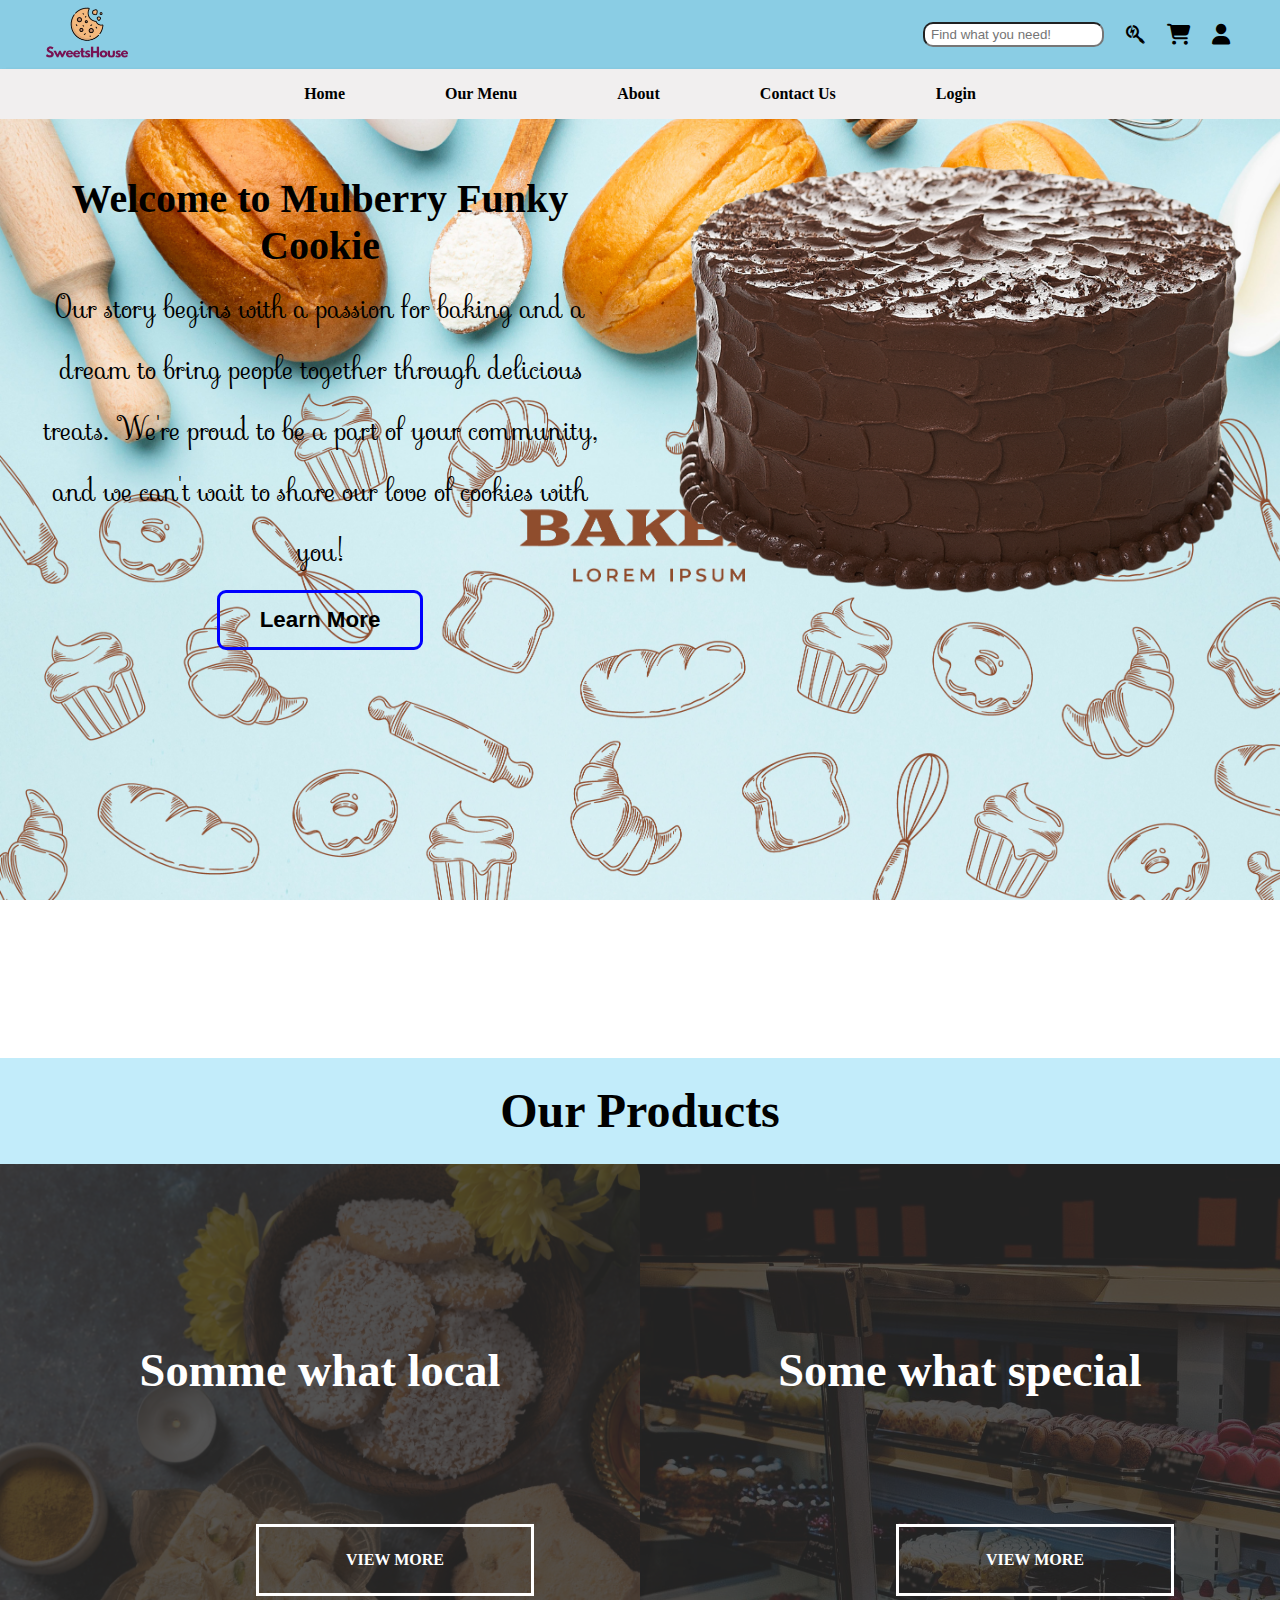
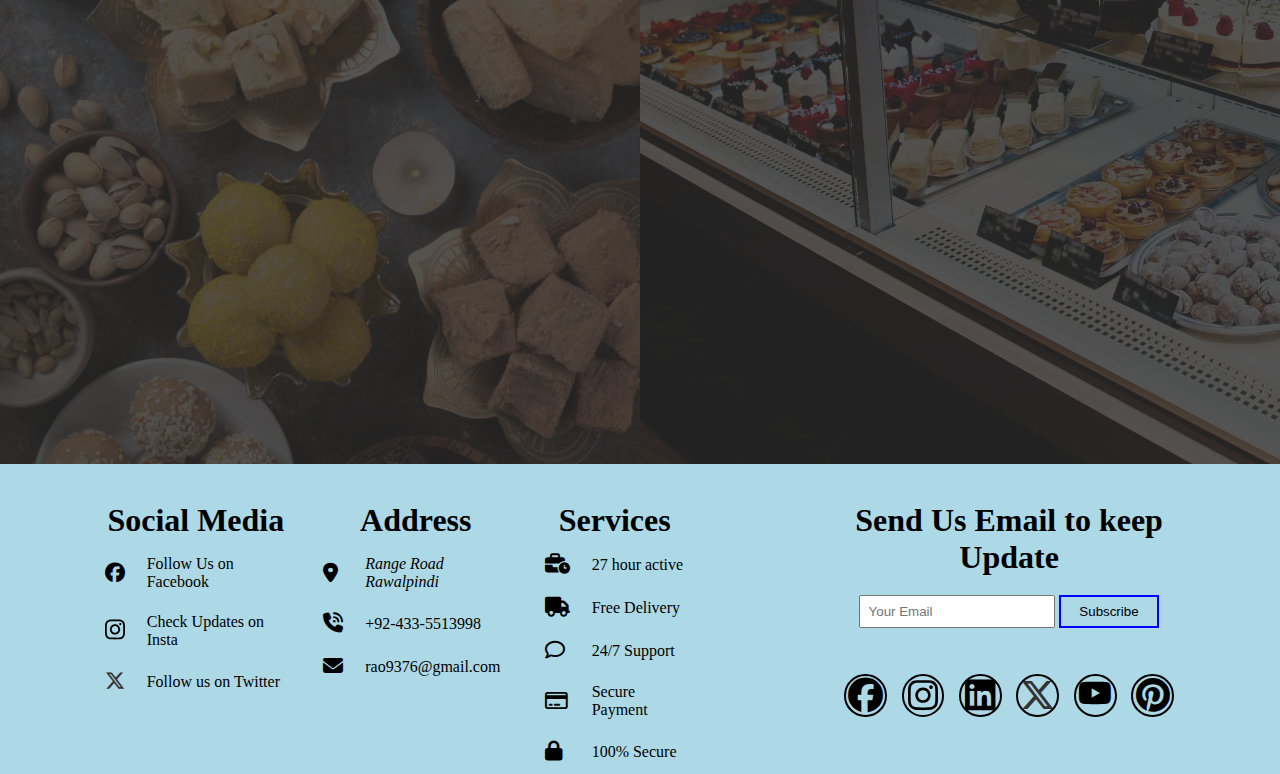
==== index.html @ 424b9d92 "Initial commit" ====
<!DOCTYPE html>
<html lang="en">
  <head>
    <meta charset="UTF-8" />
    <meta name="viewport" content="width=device-width, initial-scale=1.0" />
    <title>Document</title>
    <link
      rel="stylesheet"
      href="https://cdnjs.cloudflare.com/ajax/libs/font-awesome/6.6.0/css/all.min.css"
    />
    <link rel="stylesheet" href="CSS\style.css" />
  </head>
  <body>
    <header>
      <div class="subNav">
        <a href=""
          ><img
            style="margin: 4% 0% 0% 6%"
            src="images/Home/Mulberry_Funky_Cookie_Logo__1_-removebg-preview.png"
            width="85px"
            height="auto"
            alt="Logo"
        /></a>
        <div>
          <table>
            <tr>
              <td>
                <input type="search" placeholder=" Find what you need!" />
              </td>
              <td>
                <a href=""><i class="fa-brands fa-searchengin"></i></a>
              </td>
              <td>
                <a href=""><i class="fa-solid fa-cart-shopping"></i></a>
              </td>
              <td>
                <a href=""><i class="fa-solid fa-user"></i></a>
              </td>
            </tr>
          </table>
        </div>
      </div>
      <nav>
        <nav>
          <ul class="sidebar">
            <li onclick="hideSidebar()">
              <a href="#"
                ><svg
                  xmlns="http://www.w3.org/2000/svg"
                  height="26"
                  viewBox="0 96 960 960"
                  width="26"
                >
                  <path
                    d="m249 849-42-42 231-231-231-231 42-42 231 231 231-231 42 42-231 231 231 231-42 42-231-231-231 231Z"
                  /></svg
              ></a>
            </li>
            <li><a href="#">Home</a></li>
            <li><a href="#">Our Menu</a></li>
            <li><a href="#">About </a></li>
            <li><a href="#">Contact Us</a></li>
            <li><a href="#">Login</a></li>
          </ul>
          <ul>
            <li class="hideOnMobile"><a href="#">Home</a></li>
            <li class="hideOnMobile"><a href="#">Our Menu</a></li>
            <li class="hideOnMobile"><a href="#">About</a></li>
            <li class="hideOnMobile"><a href="#">Contact Us</a></li>
            <li class="hideOnMobile"><a href="#">Login</a></li>
            <li class="menu-button" onclick="showSidebar()">
              <a href="#"
                ><svg
                  xmlns="http://www.w3.org/2000/svg"
                  height="26"
                  viewBox="0 96 960 960"
                  width="26"
                >
                  <path
                    d="M120 816v-60h720v60H120Zm0-210v-60h720v60H120Zm0-210v-60h720v60H120Z"
                  /></svg
              ></a>
            </li>
          </ul>
        </nav>
      </nav>
    </header>

    <section class="main">
      <div class="main-text">
        <h1>Welcome to Mulberry Funky Cookie</h1>
        <p>
          Our story begins with a passion for baking and a dream to bring people
          together through delicious treats. We're proud to be a part of your
          community, and we can't wait to share our love of cookies with you!
        </p>
        <button class="btn1">Learn More</button>
      </div>
      <div class="main-image">
        <img
          src="images/Home/home-img.png"
          alt="Cookies"
          width="100%"
          height="auto"
        />
      </div>
    </section>

    <div class="hea">
      <h1>Our Products</h1>
    </div>

    <!-- sction 2 split page -->

    <section class="split1">
      <div class="container">
        <div class="split left">
          <h1>Somme what local</h1>

          <a href="#" class="btn">View More</a>
        </div>
        <div class="split right">
          <h1>Some what special</h1>
          <a href="#" class="btn">View More</a>
        </div>
      </div>
    </section>

    <footer>
      <div class="main-footer">
        <div class="footer-text">
          <div>
            <h1>Social Media</h1>
            <table>
              <tr>
                <td>
                  <a href="#" target="_blank"
                    ><i
                      style="font-size: 20px"
                      class="fa-brands fa-facebook"
                    ></i
                  ></a>
                </td>
                <td>Follow Us on Facebook</td>
              </tr>
              <tr>
                <td>
                  <a href="#" target="_blank"
                    ><svg
                      class="instagram"
                      xmlns="http://www.w3.org/2000/svg"
                      width="20px"
                      viewBox="0 0 448 512"
                    >
                      <defs>
                        <linearGradient
                          id="instagram-gradient"
                          gradientTransform="rotate(45)"
                        >
                          <stop offset="0%" stop-color="#405de6" />
                          <stop offset="20%" stop-color="#5851db" />
                          <stop offset="40%" stop-color="#833ab4" />
                          <stop offset="60%" stop-color="#c13584" />
                          <stop offset="80%" stop-color="#e1306c" />
                          <stop offset="100%" stop-color="#fd1d1d" />
                        </linearGradient>
                      </defs>

                      <path
                        d="M224.1 141c-63.6 0-114.9 51.3-114.9 114.9s51.3 114.9 114.9 114.9S339 319.5 339 255.9 287.7 141 224.1 141zm0 189.6c-41.1 0-74.7-33.5-74.7-74.7s33.5-74.7 74.7-74.7 74.7 33.5 74.7 74.7-33.6 74.7-74.7 74.7zm146.4-194.3c0 14.9-12 26.8-26.8 26.8-14.9 0-26.8-12-26.8-26.8s12-26.8 26.8-26.8 26.8 12 26.8 26.8zm76.1 27.2c-1.7-35.9-9.9-67.7-36.2-93.9-26.2-26.2-58-34.4-93.9-36.2-37-2.1-147.9-2.1-184.9 0-35.8 1.7-67.6 9.9-93.9 36.1s-34.4 58-36.2 93.9c-2.1 37-2.1 147.9 0 184.9 1.7 35.9 9.9 67.7 36.2 93.9s58 34.4 93.9 36.2c37 2.1 147.9 2.1 184.9 0 35.9-1.7 67.7-9.9 93.9-36.2 26.2-26.2 34.4-58 36.2-93.9 2.1-37 2.1-147.8 0-184.8zM398.8 388c-7.8 19.6-22.9 34.7-42.6 42.6-29.5 11.7-99.5 9-132.1 9s-102.7 2.6-132.1-9c-19.6-7.8-34.7-22.9-42.6-42.6-11.7-29.5-9-99.5-9-132.1s-2.6-102.7 9-132.1c7.8-19.6 22.9-34.7 42.6-42.6 29.5-11.7 99.5-9 132.1-9s102.7-2.6 132.1 9c19.6 7.8 34.7 22.9 42.6 42.6 11.7 29.5 9 99.5 9 132.1s2.7 102.7-9 132.1z"
                      /></svg
                  ></a>
                </td>
                <td>Check Updates on Insta</td>
              </tr>
              <tr>
                <td>
                  <a href="" target="_blank"
                    ><i
                      style="font-size: 20px"
                      class="fa-brands fa-x-twitter"
                    ></i>
                  </a>
                </td>
                <td>Follow us on Twitter</td>
              </tr>
            </table>
          </div>
          <div>
            <h1>Address</h1>
            <table>
              <tr>
                <td>
                  <i
                    style="font-size: 20px"
                    class="fa-solid fa-location-dot"
                  ></i>
                </td>
                <td><address>Range Road Rawalpindi</address></td>
              </tr>
              <tr>
                <td>
                  <i
                    style="font-size: 20px"
                    class="fa-solid fa-phone-volume"
                  ></i>
                </td>
                <td>+92-433-5513998</td>
              </tr>
              <tr>
                <td>
                  <i style="font-size: 20px" class="fa-solid fa-envelope"></i>
                </td>
                <td>rao9376@gmail.com</td>
              </tr>
            </table>
          </div>
          <div>
            <h1>Services</h1>
            <table>
              <tr>
                <td>
                  <i
                    style="font-size: 20px"
                    class="fa-solid fa-business-time"
                  ></i>
                </td>
                <td>27 hour active</td>
              </tr>
              <tr>
                <td>
                  <i style="font-size: 20px" class="fa-solid fa-truck"></i>
                </td>
                <td>Free Delivery</td>
              </tr>
              <tr>
                <td>
                  <i style="font-size: 20px" class="fa-regular fa-comment"></i>
                </td>
                <td>24/7 Support</td>
              </tr>
              <tr>
                <td>
                  <i
                    style="font-size: 20px"
                    class="fa-regular fa-credit-card"
                  ></i>
                </td>
                <td>Secure Payment</td>
              </tr>
              <tr>
                <td>
                  <i style="font-size: 20px" class="fa-solid fa-lock"></i>
                </td>
                <td>100% Secure</td>
              </tr>
            </table>
          </div>
        </div>
        <div class="mail">
          <h1 class="heading-1">Send Us Email to keep Update</h1>
          <form action="">
            <input type="email" name="email" placeholder="Your Email" />
            <button type="submit">Subscribe</button>

            <div class="social">
              <div class="s11">
                <a href="#" target="_blank"
                  ><i style="font-size: 35px" class="fa-brands fa-facebook"></i
                ></a>
              </div>
              <div class="s21">
                <a href="#" target="_blank"
                  ><svg
                    class="instagram"
                    xmlns="http://www.w3.org/2000/svg"
                    width="30px"
                    viewBox="0 0 448 512"
                  >
                    <defs>
                      <linearGradient
                        id="instagram-gradient"
                        gradientTransform="rotate(45)"
                      >
                        <stop offset="0%" stop-color="#405de6" />
                        <stop offset="20%" stop-color="#5851db" />
                        <stop offset="40%" stop-color="#833ab4" />
                        <stop offset="60%" stop-color="#c13584" />
                        <stop offset="80%" stop-color="#e1306c" />
                        <stop offset="100%" stop-color="#fd1d1d" />
                      </linearGradient>
                    </defs>

                    <path
                      d="M224.1 141c-63.6 0-114.9 51.3-114.9 114.9s51.3 114.9 114.9 114.9S339 319.5 339 255.9 287.7 141 224.1 141zm0 189.6c-41.1 0-74.7-33.5-74.7-74.7s33.5-74.7 74.7-74.7 74.7 33.5 74.7 74.7-33.6 74.7-74.7 74.7zm146.4-194.3c0 14.9-12 26.8-26.8 26.8-14.9 0-26.8-12-26.8-26.8s12-26.8 26.8-26.8 26.8 12 26.8 26.8zm76.1 27.2c-1.7-35.9-9.9-67.7-36.2-93.9-26.2-26.2-58-34.4-93.9-36.2-37-2.1-147.9-2.1-184.9 0-35.8 1.7-67.6 9.9-93.9 36.1s-34.4 58-36.2 93.9c-2.1 37-2.1 147.9 0 184.9 1.7 35.9 9.9 67.7 36.2 93.9s58 34.4 93.9 36.2c37 2.1 147.9 2.1 184.9 0 35.9-1.7 67.7-9.9 93.9-36.2 26.2-26.2 34.4-58 36.2-93.9 2.1-37 2.1-147.8 0-184.8zM398.8 388c-7.8 19.6-22.9 34.7-42.6 42.6-29.5 11.7-99.5 9-132.1 9s-102.7 2.6-132.1-9c-19.6-7.8-34.7-22.9-42.6-42.6-11.7-29.5-9-99.5-9-132.1s-2.6-102.7 9-132.1c7.8-19.6 22.9-34.7 42.6-42.6 29.5-11.7 99.5-9 132.1-9s102.7-2.6 132.1 9c19.6 7.8 34.7 22.9 42.6 42.6 11.7 29.5 9 99.5 9 132.1s2.7 102.7-9 132.1z"
                    /></svg
                ></a>
              </div>
              <div class="s31">
                <a href="" target="_blank"
                  ><i style="font-size: 35px" class="fa-brands fa-linkedin"></i>
                </a>
              </div>
              <div class="s41">
                <a href="" target="_blank"
                  ><i
                    style="font-size: 35px"
                    class="fa-brands fa-x-twitter"
                  ></i>
                </a>
              </div>
              <div class="s51">
                <a href="" target="_blank"
                  ><i style="font-size: 30px" class="fa-brands fa-youtube"></i
                ></a>
              </div>
              <div class="s61">
                <a href="" target="_blank"
                  ><i style="font-size: 35px" class="fa-brands fa-pinterest"></i
                ></a>
              </div>
            </div>
          </form>
        </div>
      </div>
    </footer>

    <script src="JS/script.js"></script>
  </body>
</html>
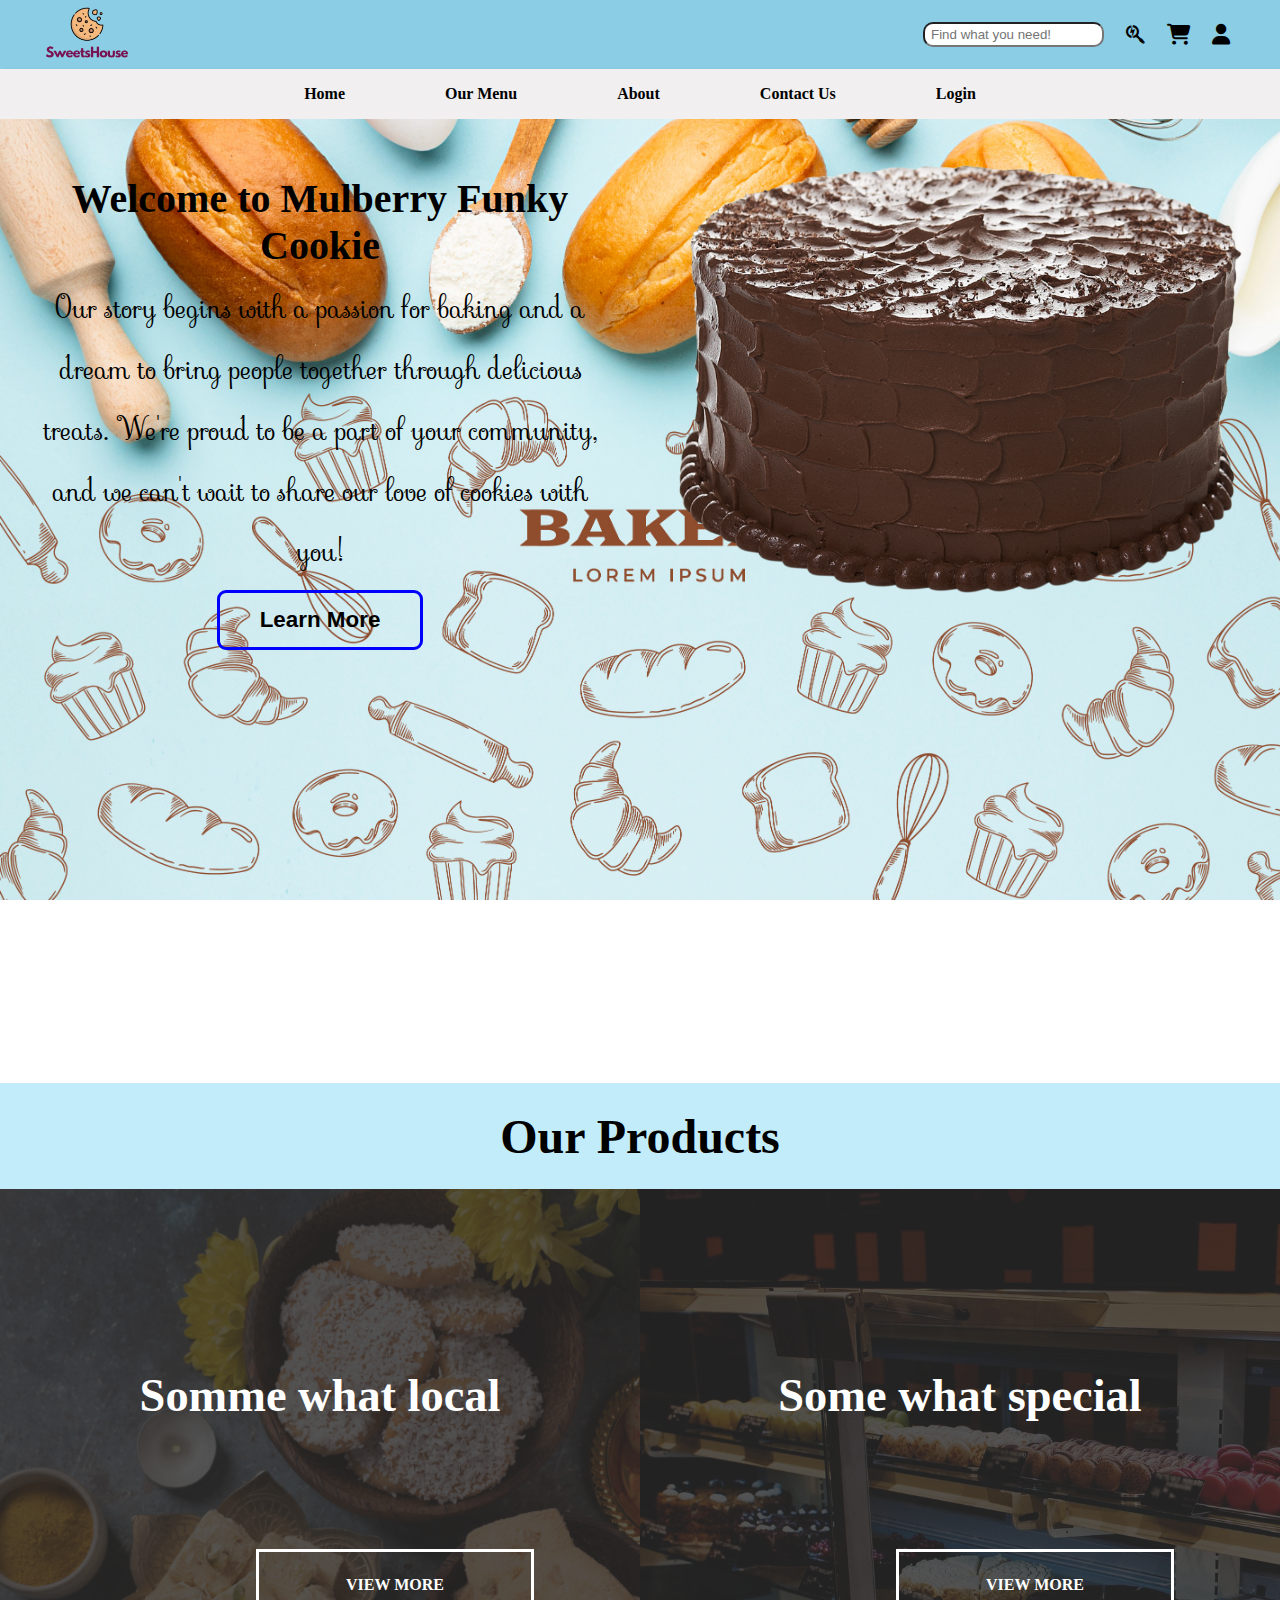
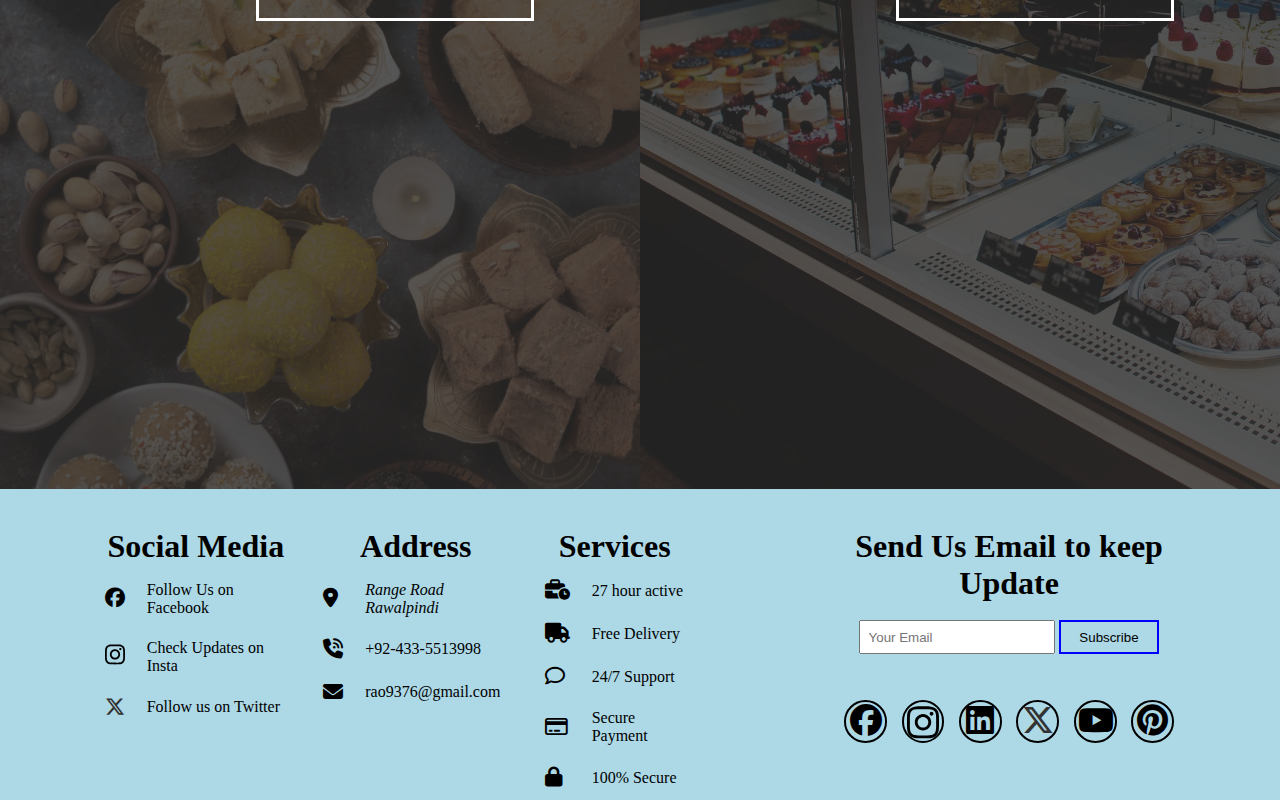
==== commit 3602fa85: "chang1" ====
--- a/index.html
+++ b/index.html
@@ -266,7 +266,7 @@
             <div class="social">
               <div class="s11">
                 <a href="#" target="_blank"
-                  ><i style="font-size: 35px" class="fa-brands fa-facebook"></i
+                  ><i style="font-size: 2rem" class="fa-brands fa-facebook"></i
                 ></a>
               </div>
               <div class="s21">
@@ -274,7 +274,7 @@
                   ><svg
                     class="instagram"
                     xmlns="http://www.w3.org/2000/svg"
-                    width="30px"
+                    width="2rem"
                     viewBox="0 0 448 512"
                   >
                     <defs>
@@ -298,25 +298,25 @@
               </div>
               <div class="s31">
                 <a href="" target="_blank"
-                  ><i style="font-size: 35px" class="fa-brands fa-linkedin"></i>
+                  ><i style="font-size: 2rem" class="fa-brands fa-linkedin"></i>
                 </a>
               </div>
               <div class="s41">
                 <a href="" target="_blank"
                   ><i
-                    style="font-size: 35px"
+                    style="font-size: 2rem;"
                     class="fa-brands fa-x-twitter"
                   ></i>
                 </a>
               </div>
               <div class="s51">
                 <a href="" target="_blank"
-                  ><i style="font-size: 30px" class="fa-brands fa-youtube"></i
+                  ><i style="font-size: 2rem" class="fa-brands fa-youtube"></i
                 ></a>
               </div>
               <div class="s61">
                 <a href="" target="_blank"
-                  ><i style="font-size: 35px" class="fa-brands fa-pinterest"></i
+                  ><i style="font-size: 2rem" class="fa-brands fa-pinterest"></i
                 ></a>
               </div>
             </div>
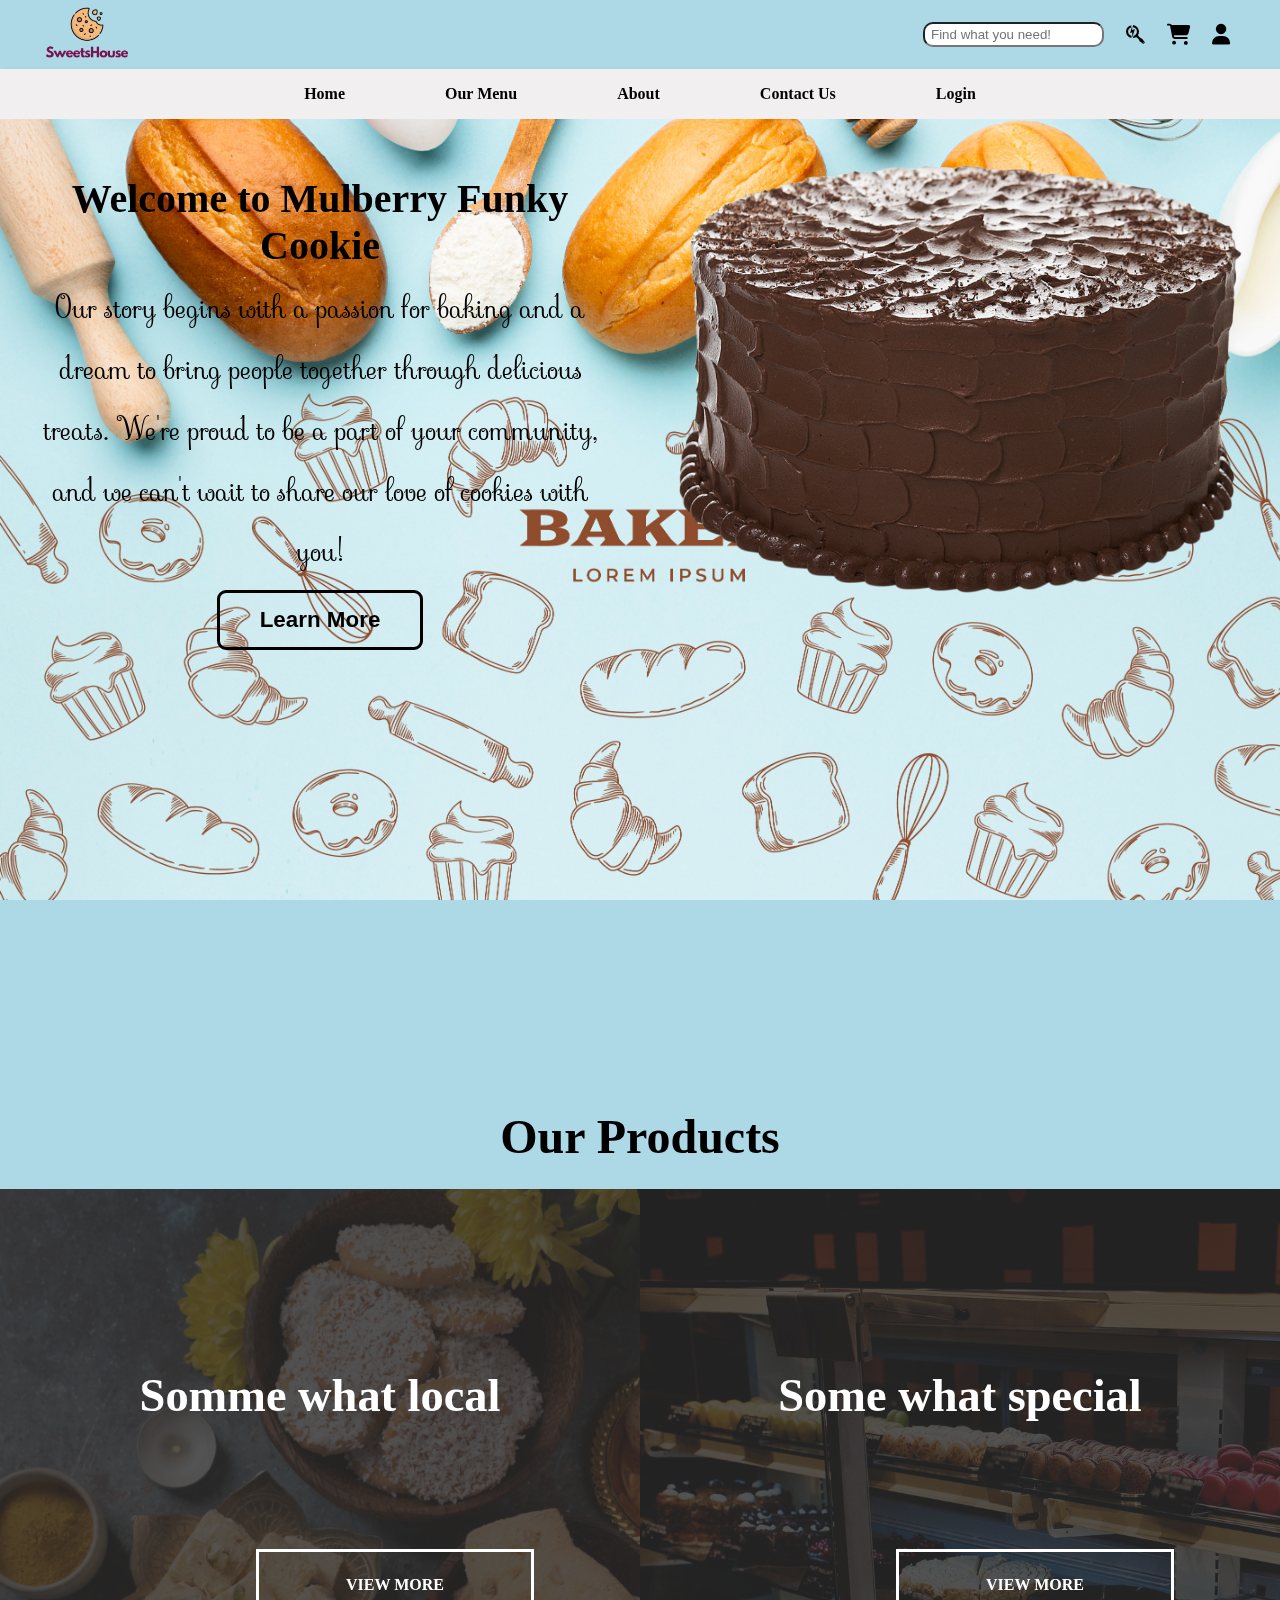
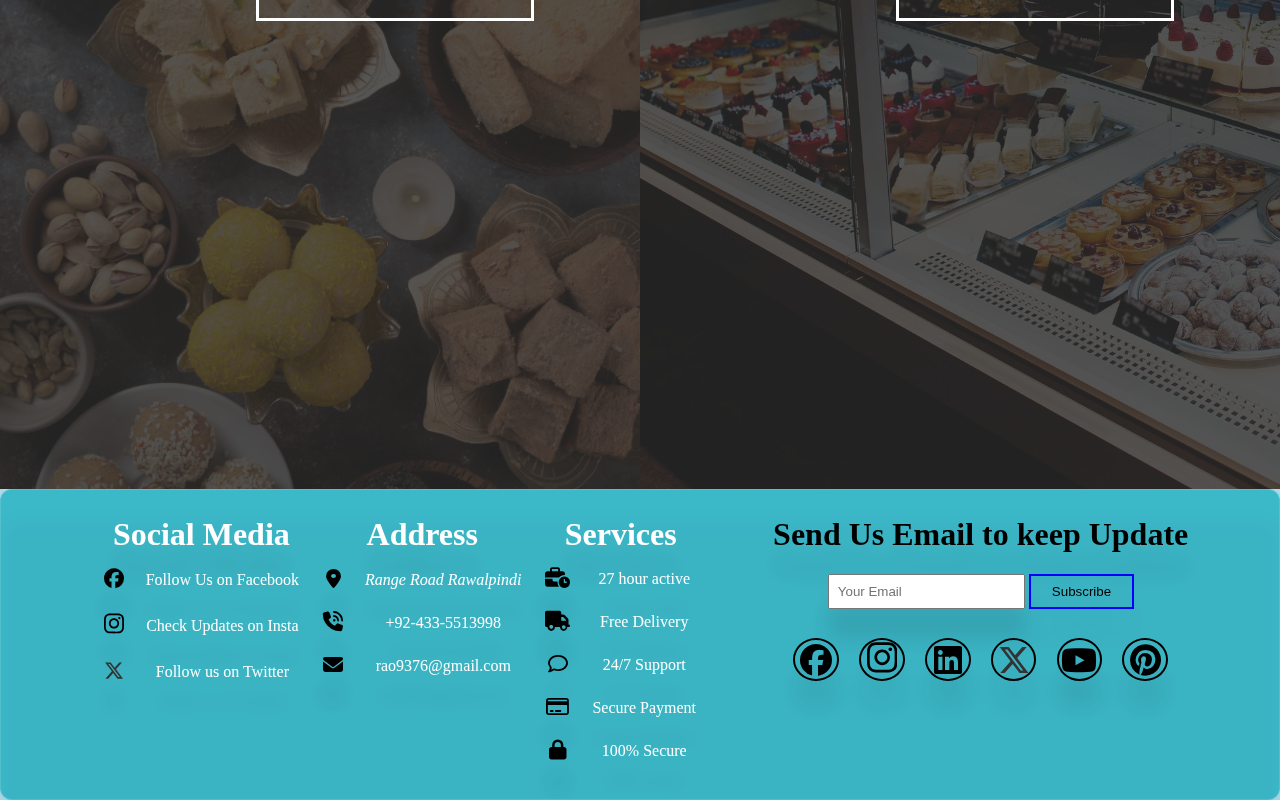
==== commit 7ebd2689: "new" ====
--- a/index.html
+++ b/index.html
@@ -3,17 +3,18 @@
   <head>
     <meta charset="UTF-8" />
     <meta name="viewport" content="width=device-width, initial-scale=1.0" />
-    <title>Document</title>
+    <title>Sweet Home bakers</title>
     <link
       rel="stylesheet"
       href="https://cdnjs.cloudflare.com/ajax/libs/font-awesome/6.6.0/css/all.min.css"
     />
     <link rel="stylesheet" href="CSS\style.css" />
+    <link rel="stylesheet" href="CSS/Nav.css">
   </head>
   <body>
     <header>
       <div class="subNav">
-        <a href=""
+        <a href="local.html"
           ><img
             style="margin: 4% 0% 0% 6%"
             src="images/Home/Mulberry_Funky_Cookie_Logo__1_-removebg-preview.png"
@@ -31,7 +32,7 @@
                 <a href=""><i class="fa-brands fa-searchengin"></i></a>
               </td>
               <td>
-                <a href=""><i class="fa-solid fa-cart-shopping"></i></a>
+                <a href="cart.html"><i class="fa-solid fa-cart-shopping"></i></a>
               </td>
               <td>
                 <a href=""><i class="fa-solid fa-user"></i></a>
@@ -56,18 +57,18 @@
                   /></svg
               ></a>
             </li>
-            <li><a href="#">Home</a></li>
-            <li><a href="#">Our Menu</a></li>
-            <li><a href="#">About </a></li>
+            <li><a href="local.html">Home</a></li>
+            <li><a href="#menu">Our Menu</a></li>
+            <li><a href="abouts.html">About </a></li>
             <li><a href="#">Contact Us</a></li>
-            <li><a href="#">Login</a></li>
+            <li><a href="login.html">Login</a></li>
           </ul>
           <ul>
-            <li class="hideOnMobile"><a href="#">Home</a></li>
-            <li class="hideOnMobile"><a href="#">Our Menu</a></li>
-            <li class="hideOnMobile"><a href="#">About</a></li>
+            <li class="hideOnMobile"><a href="local.html">Home</a></li>
+            <li class="hideOnMobile"><a href="#menu">Our Menu</a></li>
+            <li class="hideOnMobile"><a href="abouts.html">About</a></li>
             <li class="hideOnMobile"><a href="#">Contact Us</a></li>
-            <li class="hideOnMobile"><a href="#">Login</a></li>
+            <li class="hideOnMobile"><a href="login.html">Login</a></li>
             <li class="menu-button" onclick="showSidebar()">
               <a href="#"
                 ><svg
@@ -112,22 +113,21 @@
 
     <!-- sction 2 split page -->
 
-    <section class="split1">
+    <section class="split1" id="menu">
       <div class="container">
         <div class="split left">
           <h1>Somme what local</h1>
 
-          <a href="#" class="btn">View More</a>
+          <a href="local.html" class="btn">View More</a>
         </div>
         <div class="split right">
           <h1>Some what special</h1>
-          <a href="#" class="btn">View More</a>
+          <a href="special.html" class="btn">View More</a>
         </div>
       </div>
     </section>
 
-    <footer>
-      <div class="main-footer">
+    <footer class="main-footer">
         <div class="footer-text">
           <div>
             <h1>Social Media</h1>
@@ -274,7 +274,7 @@
                   ><svg
                     class="instagram"
                     xmlns="http://www.w3.org/2000/svg"
-                    width="2rem"
+                    width="1.9rem"
                     viewBox="0 0 448 512"
                   >
                     <defs>
@@ -322,9 +322,7 @@
             </div>
           </form>
         </div>
-      </div>
     </footer>
-
     <script src="JS/script.js"></script>
   </body>
 </html>
--- a/CSS/Nav.css
+++ b/CSS/Nav.css
@@ -0,0 +1,269 @@
+
+* {
+    margin: 0;
+    padding: 0;
+  }
+  .subNav {
+    display: flex;
+    align-items: center;
+    justify-content: space-between;
+    background-color: lightblue;
+    padding: 0px 3%;
+  }
+  i {
+    font-size: 1.3rem;
+    transition: all 0.3s ease; /* Smooth transition for the hover effect */
+  }
+  
+  /* i:hover { */
+  /* font-size: 1.5rem; Change font size on hover */
+  /* color: blue; Change color on hover */
+  /* cursor: pointer; */
+  /* } */
+  table tr td {
+    padding: 10px;
+  }
+  
+  table tr td input {
+    padding: 1.5%;
+    border-radius: 10px;
+    width: 100%;
+  }
+  table tr td input:hover {
+    border: 2px solid blue;
+  }
+  a {
+    text-decoration: none;
+    color: black;
+  }
+  
+  /* Main Nav Bar */
+  
+  nav {
+    /* background-color: rgba(224, 221, 221, 0.877); */
+  
+    background-color: rgb(241, 239, 239);
+    box-shadow: 3px 3px 5px rgba(0, 0, 0, 0.1);
+  }
+  nav ul {
+    width: 100%;
+    list-style: none;
+    display: flex;
+    justify-content: center;
+    align-items: center;
+  }
+  nav li {
+    height: 50px;
+  }
+  nav a {
+    height: 100%;
+    padding: 0 50px;
+    font-weight: bold;
+    text-decoration: none;
+    display: flex;
+    align-items: center;
+    color: black;
+  }
+  nav a:hover {
+    background-color: #b9b7b7;
+  }
+  
+  .sidebar {
+    position: fixed;
+    right: 0;
+    height: 100vh;
+    width: 250px;
+    background-color: rgba(255, 255, 255, 0.15);
+    backdrop-filter: blur(12px);
+    box-shadow: -10px 0 10px rgba(0, 0, 0, 0.1);
+    list-style: none;
+    display: none;
+    flex-direction: column;
+    align-items: flex-start;
+    justify-content: flex-start;
+  }
+  .sidebar li {
+    width: 100%;
+  }
+  .sidebar a {
+    width: 100%;
+  }
+  .menu-button {
+    display: none;
+  }
+  @media (max-width: 800px) {
+    nav ul {
+      justify-content: flex-end;
+    }
+    .hideOnMobile {
+      display: none;
+    }
+    .menu-button {
+      display: block;
+    }
+  }
+  @media (max-width: 400px) {
+    .sidebar {
+      width: 100%;
+    }
+  }
+  
+
+
+  
+/* footer */
+ .social {
+    padding: 7% 0%;
+    display: flex;
+    /* justify-content: center; */
+    flex-wrap: nowrap;
+    justify-content: space-evenly;
+    /* background-color: rgba(230, 227, 227, 0.63); */
+    /* margin: 5% 0; */
+  }
+  
+  .social div {
+    width: 10%;
+    display: flex;
+    align-items: center;
+    justify-content: center;
+    /* height: 14%; */
+    border-radius: 50%;
+    border: 2px solid;
+    text-align: center;
+    /* padding: 0.5%; */
+    /* margin: 0.5% 2%; */
+  }
+  .fa-facebook:hover {
+    color: blue;
+  }
+  
+  .instagram {
+    transition: all 0.3s ease;
+  }
+  
+  .instagram:hover path {
+    fill: url(#instagram-gradient); /* Apply the gradient on hover */
+  }
+  .fa-linkedin:hover {
+    color: blue;
+  }
+  
+  .fa-x-twitter {
+    color: #333;
+  }
+  .fa-x-twitter:hover {
+    color: rgb(0, 0, 0);
+  }
+  .fa-youtube:hover {
+    color: red;
+  }
+  
+  .fa-pinterest:hover {
+    color: red;
+  }
+  
+  .mail {
+    text-align: center;
+  }
+  .mail input {
+    padding: 2%;
+    margin-top: 5%;
+  }
+  .mail button {
+    margin-top: 2%;
+    padding: 2% 5%;
+    background: transparent;
+    border: 2px solid blue;
+  }
+  
+  .main-footer {
+    /* padding: 0% 2%; */
+    display: flex;
+    justify-content: space-evenly;
+     flex-wrap: wrap;
+
+     backdrop-filter: blur(16px) saturate(380%);
+    padding: 2%;
+    border: 2px solid gray;
+    text-align: center;
+    -webkit-backdrop-filter: blur(16px) saturate(380%);
+    background-color: rgba(17, 25, 40, 0.25);
+    border-radius: 12px;
+    border: 1px solid rgba(255, 255, 255, 0.125); 
+    filter: drop-shadow(0 30px 10px rgba(0,0,0,0.125));
+    /* transition: box-shadow .5s; */
+    /* box-shadow: 3px 3px 8px rgba(177, 174, 174, 0.959), 
+    1px 1px 12px rgba(190, 190, 190, 0.849); */
+
+  }
+  .footer-text {
+    display: flex;
+    justify-content: center;
+  }
+  
+  .footer-text div {
+    /* margin: 0px 1%; */
+    flex-wrap: wrap;
+    color: white;
+  }
+  
+  .footer-text div h1 {
+    margin-bottom: 2%;
+    text-align: center;
+    color: white;
+  }
+
+  .fa-solid, .fa-regular{
+    color: black;
+  }
+  
+  /* Media Quries for footer */
+  
+  @media (max-width: 1170px) {
+    .main-footer {
+      display: flex;
+      flex-direction: column;
+      justify-content: center;
+      align-items: center;
+    }
+    .footer-text {
+      width: 100%;
+    }
+  
+    .footer-text div {
+      margin: 0px 5%;
+    }
+    .mail input {
+      margin-top: 5%;
+      width: 100%;
+    }
+  }
+  
+  @media (max-width: 700px) {
+    .footer-text {
+      display: flex;
+      justify-content: center;
+      flex-direction: column;
+      text-align: center;
+    }
+    .footer-text div {
+      display: flex;
+      flex-direction: column;
+      align-items: center;
+      justify-content: center;
+    }
+    .heading-1 {
+      width: 100%;
+      text-wrap: pretty;
+      font-size: larger;
+    }
+    .mail input {
+      width: 100%;
+    }
+  
+    .social div{
+      padding: 2%;
+    }
+  }
+  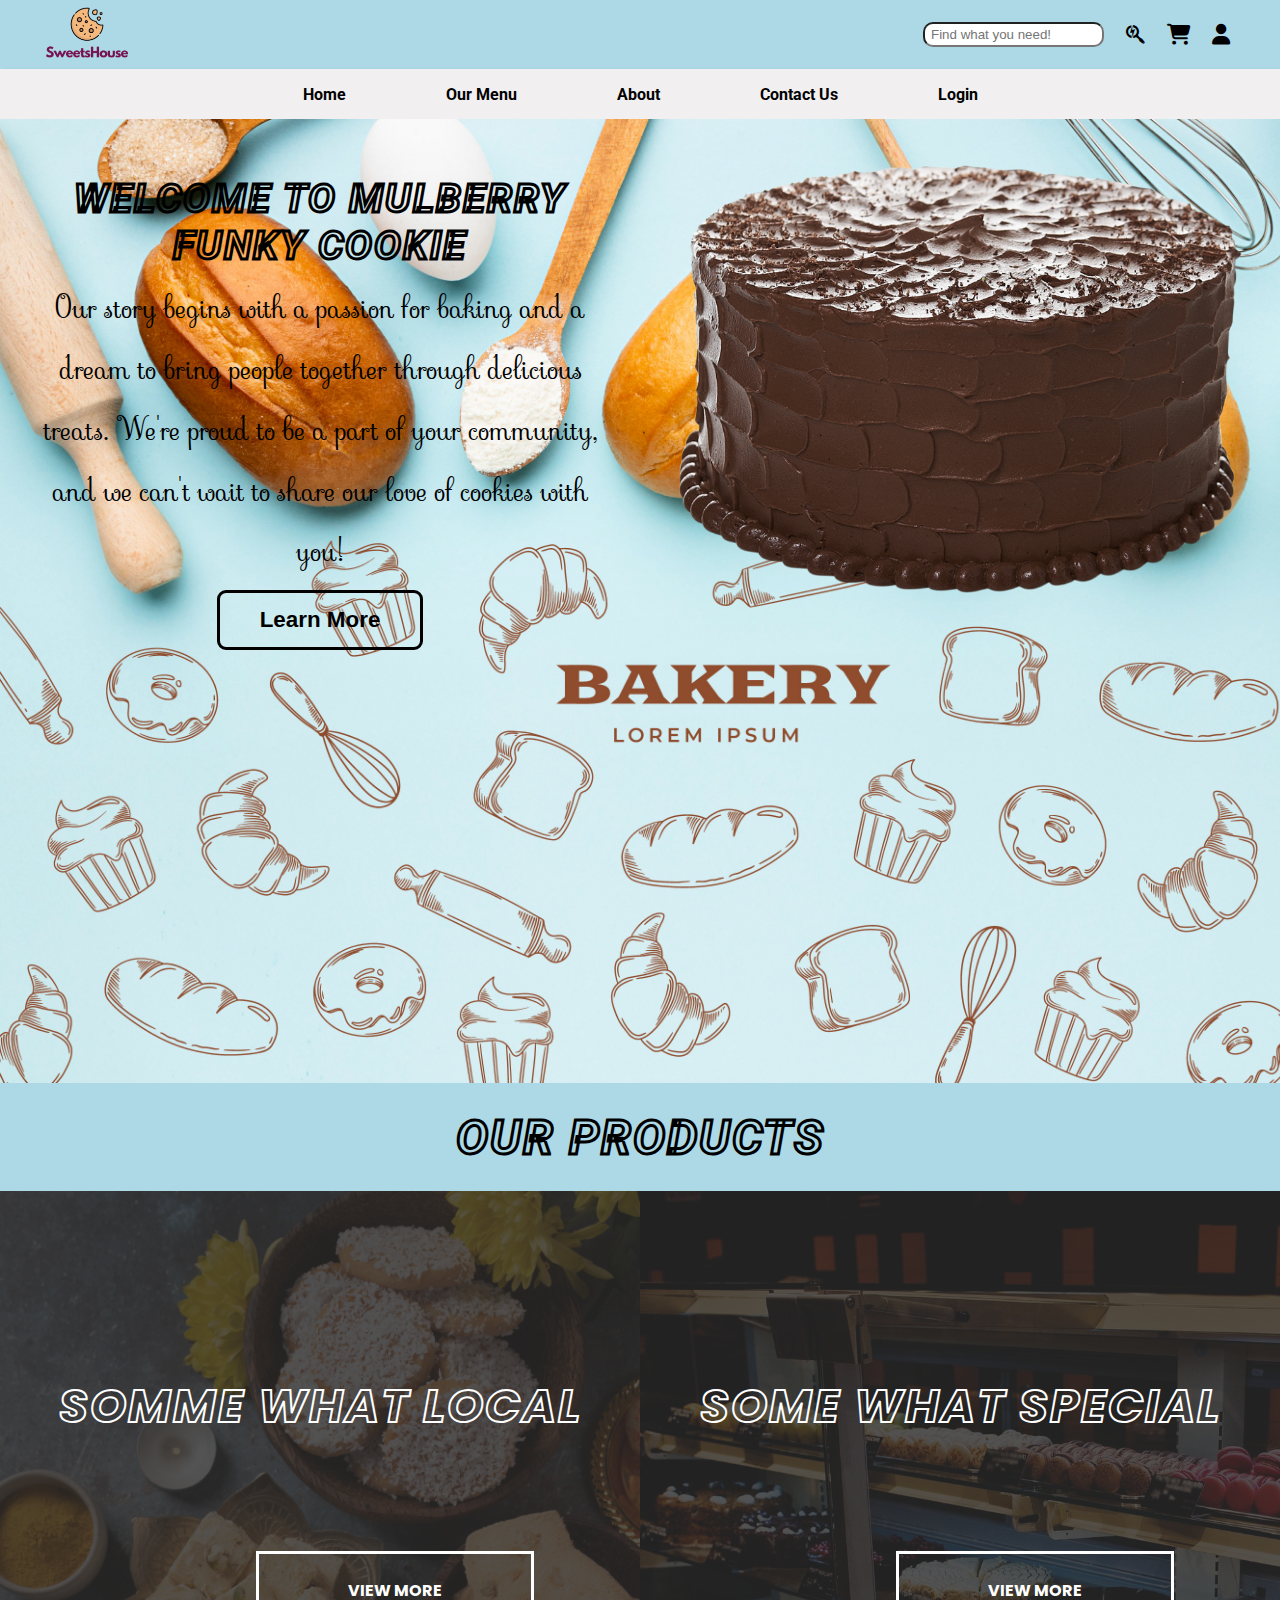
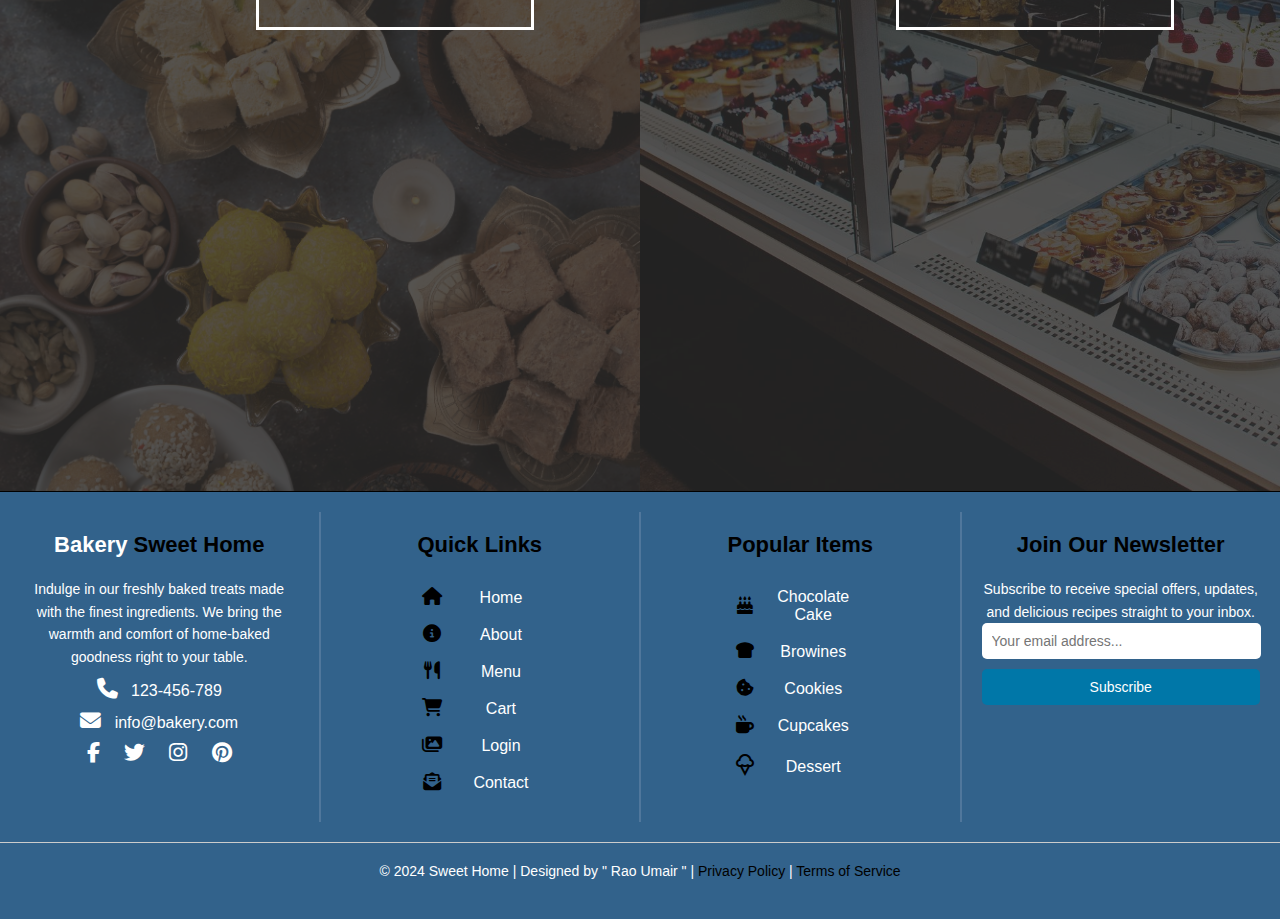
==== commit ff6ceeaa: "Add files via upload" ====
--- a/index.html
+++ b/index.html
@@ -1,328 +1,225 @@
-<!DOCTYPE html>
-<html lang="en">
-  <head>
-    <meta charset="UTF-8" />
-    <meta name="viewport" content="width=device-width, initial-scale=1.0" />
-    <title>Sweet Home bakers</title>
-    <link
-      rel="stylesheet"
-      href="https://cdnjs.cloudflare.com/ajax/libs/font-awesome/6.6.0/css/all.min.css"
-    />
-    <link rel="stylesheet" href="CSS\style.css" />
-    <link rel="stylesheet" href="CSS/Nav.css">
-  </head>
-  <body>
-    <header>
-      <div class="subNav">
-        <a href="local.html"
-          ><img
-            style="margin: 4% 0% 0% 6%"
-            src="images/Home/Mulberry_Funky_Cookie_Logo__1_-removebg-preview.png"
-            width="85px"
-            height="auto"
-            alt="Logo"
-        /></a>
-        <div>
-          <table>
-            <tr>
-              <td>
-                <input type="search" placeholder=" Find what you need!" />
-              </td>
-              <td>
-                <a href=""><i class="fa-brands fa-searchengin"></i></a>
-              </td>
-              <td>
-                <a href="cart.html"><i class="fa-solid fa-cart-shopping"></i></a>
-              </td>
-              <td>
-                <a href=""><i class="fa-solid fa-user"></i></a>
-              </td>
-            </tr>
-          </table>
-        </div>
-      </div>
-      <nav>
-        <nav>
-          <ul class="sidebar">
-            <li onclick="hideSidebar()">
-              <a href="#"
-                ><svg
-                  xmlns="http://www.w3.org/2000/svg"
-                  height="26"
-                  viewBox="0 96 960 960"
-                  width="26"
-                >
-                  <path
-                    d="m249 849-42-42 231-231-231-231 42-42 231 231 231-231 42 42-231 231 231 231-42 42-231-231-231 231Z"
-                  /></svg
-              ></a>
-            </li>
-            <li><a href="local.html">Home</a></li>
-            <li><a href="#menu">Our Menu</a></li>
-            <li><a href="abouts.html">About </a></li>
-            <li><a href="#">Contact Us</a></li>
-            <li><a href="login.html">Login</a></li>
-          </ul>
-          <ul>
-            <li class="hideOnMobile"><a href="local.html">Home</a></li>
-            <li class="hideOnMobile"><a href="#menu">Our Menu</a></li>
-            <li class="hideOnMobile"><a href="abouts.html">About</a></li>
-            <li class="hideOnMobile"><a href="#">Contact Us</a></li>
-            <li class="hideOnMobile"><a href="login.html">Login</a></li>
-            <li class="menu-button" onclick="showSidebar()">
-              <a href="#"
-                ><svg
-                  xmlns="http://www.w3.org/2000/svg"
-                  height="26"
-                  viewBox="0 96 960 960"
-                  width="26"
-                >
-                  <path
-                    d="M120 816v-60h720v60H120Zm0-210v-60h720v60H120Zm0-210v-60h720v60H120Z"
-                  /></svg
-              ></a>
-            </li>
-          </ul>
-        </nav>
-      </nav>
-    </header>
-
-    <section class="main">
-      <div class="main-text">
-        <h1>Welcome to Mulberry Funky Cookie</h1>
-        <p>
-          Our story begins with a passion for baking and a dream to bring people
-          together through delicious treats. We're proud to be a part of your
-          community, and we can't wait to share our love of cookies with you!
-        </p>
-        <button class="btn1">Learn More</button>
-      </div>
-      <div class="main-image">
-        <img
-          src="images/Home/home-img.png"
-          alt="Cookies"
-          width="100%"
-          height="auto"
-        />
-      </div>
-    </section>
-
-    <div class="hea">
-      <h1>Our Products</h1>
-    </div>
-
-    <!-- sction 2 split page -->
-
-    <section class="split1" id="menu">
-      <div class="container">
-        <div class="split left">
-          <h1>Somme what local</h1>
-
-          <a href="local.html" class="btn">View More</a>
-        </div>
-        <div class="split right">
-          <h1>Some what special</h1>
-          <a href="special.html" class="btn">View More</a>
-        </div>
-      </div>
-    </section>
-
-    <footer class="main-footer">
-        <div class="footer-text">
-          <div>
-            <h1>Social Media</h1>
-            <table>
-              <tr>
-                <td>
-                  <a href="#" target="_blank"
-                    ><i
-                      style="font-size: 20px"
-                      class="fa-brands fa-facebook"
-                    ></i
-                  ></a>
-                </td>
-                <td>Follow Us on Facebook</td>
-              </tr>
-              <tr>
-                <td>
-                  <a href="#" target="_blank"
-                    ><svg
-                      class="instagram"
-                      xmlns="http://www.w3.org/2000/svg"
-                      width="20px"
-                      viewBox="0 0 448 512"
-                    >
-                      <defs>
-                        <linearGradient
-                          id="instagram-gradient"
-                          gradientTransform="rotate(45)"
-                        >
-                          <stop offset="0%" stop-color="#405de6" />
-                          <stop offset="20%" stop-color="#5851db" />
-                          <stop offset="40%" stop-color="#833ab4" />
-                          <stop offset="60%" stop-color="#c13584" />
-                          <stop offset="80%" stop-color="#e1306c" />
-                          <stop offset="100%" stop-color="#fd1d1d" />
-                        </linearGradient>
-                      </defs>
-
-                      <path
-                        d="M224.1 141c-63.6 0-114.9 51.3-114.9 114.9s51.3 114.9 114.9 114.9S339 319.5 339 255.9 287.7 141 224.1 141zm0 189.6c-41.1 0-74.7-33.5-74.7-74.7s33.5-74.7 74.7-74.7 74.7 33.5 74.7 74.7-33.6 74.7-74.7 74.7zm146.4-194.3c0 14.9-12 26.8-26.8 26.8-14.9 0-26.8-12-26.8-26.8s12-26.8 26.8-26.8 26.8 12 26.8 26.8zm76.1 27.2c-1.7-35.9-9.9-67.7-36.2-93.9-26.2-26.2-58-34.4-93.9-36.2-37-2.1-147.9-2.1-184.9 0-35.8 1.7-67.6 9.9-93.9 36.1s-34.4 58-36.2 93.9c-2.1 37-2.1 147.9 0 184.9 1.7 35.9 9.9 67.7 36.2 93.9s58 34.4 93.9 36.2c37 2.1 147.9 2.1 184.9 0 35.9-1.7 67.7-9.9 93.9-36.2 26.2-26.2 34.4-58 36.2-93.9 2.1-37 2.1-147.8 0-184.8zM398.8 388c-7.8 19.6-22.9 34.7-42.6 42.6-29.5 11.7-99.5 9-132.1 9s-102.7 2.6-132.1-9c-19.6-7.8-34.7-22.9-42.6-42.6-11.7-29.5-9-99.5-9-132.1s-2.6-102.7 9-132.1c7.8-19.6 22.9-34.7 42.6-42.6 29.5-11.7 99.5-9 132.1-9s102.7-2.6 132.1 9c19.6 7.8 34.7 22.9 42.6 42.6 11.7 29.5 9 99.5 9 132.1s2.7 102.7-9 132.1z"
-                      /></svg
-                  ></a>
-                </td>
-                <td>Check Updates on Insta</td>
-              </tr>
-              <tr>
-                <td>
-                  <a href="" target="_blank"
-                    ><i
-                      style="font-size: 20px"
-                      class="fa-brands fa-x-twitter"
-                    ></i>
-                  </a>
-                </td>
-                <td>Follow us on Twitter</td>
-              </tr>
-            </table>
-          </div>
-          <div>
-            <h1>Address</h1>
-            <table>
-              <tr>
-                <td>
-                  <i
-                    style="font-size: 20px"
-                    class="fa-solid fa-location-dot"
-                  ></i>
-                </td>
-                <td><address>Range Road Rawalpindi</address></td>
-              </tr>
-              <tr>
-                <td>
-                  <i
-                    style="font-size: 20px"
-                    class="fa-solid fa-phone-volume"
-                  ></i>
-                </td>
-                <td>+92-433-5513998</td>
-              </tr>
-              <tr>
-                <td>
-                  <i style="font-size: 20px" class="fa-solid fa-envelope"></i>
-                </td>
-                <td>rao9376@gmail.com</td>
-              </tr>
-            </table>
-          </div>
-          <div>
-            <h1>Services</h1>
-            <table>
-              <tr>
-                <td>
-                  <i
-                    style="font-size: 20px"
-                    class="fa-solid fa-business-time"
-                  ></i>
-                </td>
-                <td>27 hour active</td>
-              </tr>
-              <tr>
-                <td>
-                  <i style="font-size: 20px" class="fa-solid fa-truck"></i>
-                </td>
-                <td>Free Delivery</td>
-              </tr>
-              <tr>
-                <td>
-                  <i style="font-size: 20px" class="fa-regular fa-comment"></i>
-                </td>
-                <td>24/7 Support</td>
-              </tr>
-              <tr>
-                <td>
-                  <i
-                    style="font-size: 20px"
-                    class="fa-regular fa-credit-card"
-                  ></i>
-                </td>
-                <td>Secure Payment</td>
-              </tr>
-              <tr>
-                <td>
-                  <i style="font-size: 20px" class="fa-solid fa-lock"></i>
-                </td>
-                <td>100% Secure</td>
-              </tr>
-            </table>
-          </div>
-        </div>
-        <div class="mail">
-          <h1 class="heading-1">Send Us Email to keep Update</h1>
-          <form action="">
-            <input type="email" name="email" placeholder="Your Email" />
-            <button type="submit">Subscribe</button>
-
-            <div class="social">
-              <div class="s11">
-                <a href="#" target="_blank"
-                  ><i style="font-size: 2rem" class="fa-brands fa-facebook"></i
-                ></a>
-              </div>
-              <div class="s21">
-                <a href="#" target="_blank"
-                  ><svg
-                    class="instagram"
-                    xmlns="http://www.w3.org/2000/svg"
-                    width="1.9rem"
-                    viewBox="0 0 448 512"
-                  >
-                    <defs>
-                      <linearGradient
-                        id="instagram-gradient"
-                        gradientTransform="rotate(45)"
-                      >
-                        <stop offset="0%" stop-color="#405de6" />
-                        <stop offset="20%" stop-color="#5851db" />
-                        <stop offset="40%" stop-color="#833ab4" />
-                        <stop offset="60%" stop-color="#c13584" />
-                        <stop offset="80%" stop-color="#e1306c" />
-                        <stop offset="100%" stop-color="#fd1d1d" />
-                      </linearGradient>
-                    </defs>
-
-                    <path
-                      d="M224.1 141c-63.6 0-114.9 51.3-114.9 114.9s51.3 114.9 114.9 114.9S339 319.5 339 255.9 287.7 141 224.1 141zm0 189.6c-41.1 0-74.7-33.5-74.7-74.7s33.5-74.7 74.7-74.7 74.7 33.5 74.7 74.7-33.6 74.7-74.7 74.7zm146.4-194.3c0 14.9-12 26.8-26.8 26.8-14.9 0-26.8-12-26.8-26.8s12-26.8 26.8-26.8 26.8 12 26.8 26.8zm76.1 27.2c-1.7-35.9-9.9-67.7-36.2-93.9-26.2-26.2-58-34.4-93.9-36.2-37-2.1-147.9-2.1-184.9 0-35.8 1.7-67.6 9.9-93.9 36.1s-34.4 58-36.2 93.9c-2.1 37-2.1 147.9 0 184.9 1.7 35.9 9.9 67.7 36.2 93.9s58 34.4 93.9 36.2c37 2.1 147.9 2.1 184.9 0 35.9-1.7 67.7-9.9 93.9-36.2 26.2-26.2 34.4-58 36.2-93.9 2.1-37 2.1-147.8 0-184.8zM398.8 388c-7.8 19.6-22.9 34.7-42.6 42.6-29.5 11.7-99.5 9-132.1 9s-102.7 2.6-132.1-9c-19.6-7.8-34.7-22.9-42.6-42.6-11.7-29.5-9-99.5-9-132.1s-2.6-102.7 9-132.1c7.8-19.6 22.9-34.7 42.6-42.6 29.5-11.7 99.5-9 132.1-9s102.7-2.6 132.1 9c19.6 7.8 34.7 22.9 42.6 42.6 11.7 29.5 9 99.5 9 132.1s2.7 102.7-9 132.1z"
-                    /></svg
-                ></a>
-              </div>
-              <div class="s31">
-                <a href="" target="_blank"
-                  ><i style="font-size: 2rem" class="fa-brands fa-linkedin"></i>
-                </a>
-              </div>
-              <div class="s41">
-                <a href="" target="_blank"
-                  ><i
-                    style="font-size: 2rem;"
-                    class="fa-brands fa-x-twitter"
-                  ></i>
-                </a>
-              </div>
-              <div class="s51">
-                <a href="" target="_blank"
-                  ><i style="font-size: 2rem" class="fa-brands fa-youtube"></i
-                ></a>
-              </div>
-              <div class="s61">
-                <a href="" target="_blank"
-                  ><i style="font-size: 2rem" class="fa-brands fa-pinterest"></i
-                ></a>
-              </div>
-            </div>
-          </form>
-        </div>
-    </footer>
-    <script src="JS/script.js"></script>
-  </body>
-</html>
+<!DOCTYPE html>
+<html lang="en">
+  <head>
+    <meta charset="UTF-8" />
+    <meta name="viewport" content="width=device-width, initial-scale=1.0" />
+    <title>Sweet Home bakers</title>
+
+  <link rel="shortcut icon" href="images/Home/favicon_logo.png" type="image/x-icon">
+      <link
+      rel="stylesheet"
+      href="https://cdnjs.cloudflare.com/ajax/libs/font-awesome/6.6.0/css/all.min.css"
+    />
+    <link rel="stylesheet" href="https://fonts.googleapis.com/css2?family=Material+Symbols+Outlined:opsz,wght,FILL,GRAD@20..48,100..700,0..1,-50..200" />
+    <link rel="stylesheet" href="CSS\style.css" />
+    <link rel="stylesheet" href="CSS/Nav.css">
+  </head>
+  <body>
+    <header>
+      <div class="subNav">
+        <a href="index.html"
+          ><img
+            style="margin: 4% 0% 0% 6%"
+            src="images/Home/Mulberry_Funky_Cookie_Logo__1_-removebg-preview.png"
+            width="85px"
+            height="auto"
+            alt="Logo"
+        /></a>
+        <div>
+          <table>
+            <tr>
+              <td>
+                <input type="search" placeholder=" Find what you need!" />
+              </td>
+              <td>
+                <a href=""><i class="fa-brands fa-searchengin"></i></a>
+              </td>
+              <td>
+                <a href="cart.html"><i class="fa-solid fa-cart-shopping"></i></a>
+              </td>
+              <td>
+                <a href=""><i class="fa-solid fa-user"></i></a>
+              </td>
+            </tr>
+          </table>
+        </div>
+      </div>
+      <nav>
+        <nav>
+          <ul class="sidebar">
+            <li onclick="hideSidebar()">
+              <a href="#"
+                ><svg
+                  xmlns="http://www.w3.org/2000/svg"
+                  height="26"
+                  viewBox="0 96 960 960"
+                  width="26"
+                >
+                  <path
+                    d="m249 849-42-42 231-231-231-231 42-42 231 231 231-231 42 42-231 231 231 231-42 42-231-231-231 231Z"
+                  /></svg
+              ></a>
+            </li>
+            <li><a href="index.html">Home</a></li>
+            <li><a href="#menu">Our Menu</a></li>
+            <li><a href="abouts.html">About </a></li>
+            <li><a href="contact.html">Contact Us</a></li>
+            <li><a href="login.html">Login</a></li>
+          </ul>
+          <ul>
+            <li class="hideOnMobile"><a href="local.html">Home</a></li>
+            <li class="hideOnMobile"><a href="#menu">Our Menu</a></li>
+            <li class="hideOnMobile"><a href="abouts.html">About</a></li>
+            <li class="hideOnMobile"><a href="contact.html">Contact Us</a></li>
+            <li class="hideOnMobile"><a href="login.html">Login</a></li>
+            <li class="menu-button" onclick="showSidebar()">
+              <a href="#"
+                ><svg
+                  xmlns="http://www.w3.org/2000/svg"
+                  height="26"
+                  viewBox="0 96 960 960"
+                  width="26"
+                >
+                  <path
+                    d="M120 816v-60h720v60H120Zm0-210v-60h720v60H120Zm0-210v-60h720v60H120Z"
+                  /></svg
+              ></a>
+            </li>
+          </ul>
+        </nav>
+      </nav>
+    </header>
+
+    <section class="main">
+      <div class="main-text">
+        <h1>Welcome to Mulberry Funky Cookie</h1>
+        <p>
+          Our story begins with a passion for baking and a dream to bring people
+          together through delicious treats. We're proud to be a part of your
+          community, and we can't wait to share our love of cookies with you!
+        </p>
+        <button class="btn1">Learn More</button>
+      </div>
+      <div class="main-image">
+        <img
+          src="images/Home/home-img.png"
+          alt="Cookies"
+          width="100%"
+          height="auto"
+        />
+      </div>
+    </section>
+
+    <div class="hea">
+      <h1>Our Products</h1>
+    </div>
+
+    <!-- sction 2 split page -->
+
+    <section class="split1" id="menu">
+      <div class="container">
+        <div class="split left">
+          <h1>Somme what local</h1>
+
+          <a href="local.html" class="btn">View More</a>
+        </div>
+        <div class="split right">
+          <h1>Some what special</h1>
+          <a href="special.html" class="btn">View More</a>
+        </div>
+      </div>
+    </section>
+
+   
+<footer class="footer">
+  <div class="footer-content">
+      <div class="footer-section about">
+          <h2><span class="highlight">Bakery</span> Sweet Home</h2>
+          <p>Indulge in our freshly baked treats made with the finest ingredients. We bring the warmth and comfort of home-baked goodness right to your table.</p>
+          <div class="contact">
+              <span><i class="fas fa-phone"></i> &nbsp; 123-456-789</span>
+              <span><i class="fas fa-envelope"></i> &nbsp; info@bakery.com</span>
+          </div>
+          <div class="socials">
+              <a href="#"><i class="fab fa-facebook-f"></i></a>
+              <a href="#"><i class="fab fa-twitter"></i></a>
+              <a href="#"><i class="fab fa-instagram"></i></a>
+              <a href="#"><i class="fab fa-pinterest"></i></a>
+          </div>
+      </div>
+<hr class="line">
+      <div class="footer-section links">
+          <h2>Quick Links</h2>
+          <table>
+              <tr>
+                  <td><i class="fas fa-home hel"></i></td>
+                  <td class="hov"><a href="#">Home</a></td>
+              </tr>
+              <tr>
+                  <td><i class="fas fa-info-circle hel"></i></td>
+                  <td><a href="#">About</a></td>
+              </tr>
+              <tr>
+                  <td><i class="fas fa-utensils hel"></i></td>
+                  <td><a href="#">Menu</a></td>
+              </tr>
+              <tr>
+                  <td><i class="fas fa-shopping-cart hel"></i></td>
+                  <td><a href="#">Cart</a></td>
+              </tr>
+              <tr>
+                  <td><i class="fas fa-images hel"></i></td>
+                  <td><a href="#">Login</a></td>
+              </tr>
+              <tr>
+                  <td><i class="fas fa-envelope-open-text hel"></i></td>
+                  <td><a href="#">Contact</a></td>
+              </tr>
+          </table>
+      </div>
+<hr>
+      <div class="footer-section menu">
+          <h2>Popular Items</h2>
+          <table>
+              <tr>
+                  <td><i class="fas fa-birthday-cake hel"></i></td>
+                  <td><a href="#">Chocolate Cake</a></td>
+              </tr>
+              <tr>
+                  <td><i class="fas fa-bread-slice hel"></i></td>
+                  <td><a href="#">Browines</a></td>
+              </tr>
+              <tr>
+                  <td><i class="fas fa-cookie-bite hel"></i></td>
+                  <td><a href="#">Cookies</a></td>
+              </tr>
+              <tr>
+                  <td><i class="fas fa-mug-hot hel"></i></td>
+                  <td><a href="#">Cupcakes</a></td>
+              </tr>
+              <tr>
+                  <td><span class="material-symbols-outlined hel">
+                    icecream
+                    </span></td>
+                  <td><a href="#">Dessert</a></td>
+              </tr>
+          </table>
+      </div>
+<hr>
+      <div class="footer-section newsletter">
+          <h2>Join Our Newsletter</h2>
+          <p>Subscribe to receive special offers, updates, and delicious recipes straight to your inbox.</p>
+          <form>
+              <input type="email" placeholder="Your email address..." required>
+              <button type="submit">Subscribe</button>
+          </form>
+      </div>
+  </div>
+  <div class="footer-bottom">
+      &copy; 2024 Sweet Home | Designed by  " Rao Umair "   | <a href="#">Privacy Policy</a> | <a href="#">Terms of Service</a>
+  </div>
+</footer>
+
+    <script src="JS/script.js"></script>
+  </body>
+</html>
--- a/CSS/Nav.css
+++ b/CSS/Nav.css
@@ -1,269 +1,292 @@
-
-* {
-    margin: 0;
-    padding: 0;
-  }
-  .subNav {
-    display: flex;
-    align-items: center;
-    justify-content: space-between;
-    background-color: lightblue;
-    padding: 0px 3%;
-  }
-  i {
-    font-size: 1.3rem;
-    transition: all 0.3s ease; /* Smooth transition for the hover effect */
-  }
-  
-  /* i:hover { */
-  /* font-size: 1.5rem; Change font size on hover */
-  /* color: blue; Change color on hover */
-  /* cursor: pointer; */
-  /* } */
-  table tr td {
-    padding: 10px;
-  }
-  
-  table tr td input {
-    padding: 1.5%;
-    border-radius: 10px;
-    width: 100%;
-  }
-  table tr td input:hover {
-    border: 2px solid blue;
-  }
-  a {
-    text-decoration: none;
-    color: black;
-  }
-  
-  /* Main Nav Bar */
-  
-  nav {
-    /* background-color: rgba(224, 221, 221, 0.877); */
-  
-    background-color: rgb(241, 239, 239);
-    box-shadow: 3px 3px 5px rgba(0, 0, 0, 0.1);
-  }
-  nav ul {
-    width: 100%;
-    list-style: none;
-    display: flex;
-    justify-content: center;
-    align-items: center;
-  }
-  nav li {
-    height: 50px;
-  }
-  nav a {
-    height: 100%;
-    padding: 0 50px;
-    font-weight: bold;
-    text-decoration: none;
-    display: flex;
-    align-items: center;
-    color: black;
-  }
-  nav a:hover {
-    background-color: #b9b7b7;
-  }
-  
-  .sidebar {
-    position: fixed;
-    right: 0;
-    height: 100vh;
-    width: 250px;
-    background-color: rgba(255, 255, 255, 0.15);
-    backdrop-filter: blur(12px);
-    box-shadow: -10px 0 10px rgba(0, 0, 0, 0.1);
-    list-style: none;
-    display: none;
-    flex-direction: column;
-    align-items: flex-start;
-    justify-content: flex-start;
-  }
-  .sidebar li {
-    width: 100%;
-  }
-  .sidebar a {
-    width: 100%;
-  }
-  .menu-button {
-    display: none;
-  }
-  @media (max-width: 800px) {
-    nav ul {
-      justify-content: flex-end;
-    }
-    .hideOnMobile {
-      display: none;
-    }
-    .menu-button {
-      display: block;
-    }
-  }
-  @media (max-width: 400px) {
-    .sidebar {
-      width: 100%;
-    }
-  }
-  
-
-
-  
-/* footer */
- .social {
-    padding: 7% 0%;
-    display: flex;
-    /* justify-content: center; */
-    flex-wrap: nowrap;
-    justify-content: space-evenly;
-    /* background-color: rgba(230, 227, 227, 0.63); */
-    /* margin: 5% 0; */
-  }
-  
-  .social div {
-    width: 10%;
-    display: flex;
-    align-items: center;
-    justify-content: center;
-    /* height: 14%; */
-    border-radius: 50%;
-    border: 2px solid;
-    text-align: center;
-    /* padding: 0.5%; */
-    /* margin: 0.5% 2%; */
-  }
-  .fa-facebook:hover {
-    color: blue;
-  }
-  
-  .instagram {
-    transition: all 0.3s ease;
-  }
-  
-  .instagram:hover path {
-    fill: url(#instagram-gradient); /* Apply the gradient on hover */
-  }
-  .fa-linkedin:hover {
-    color: blue;
-  }
-  
-  .fa-x-twitter {
-    color: #333;
-  }
-  .fa-x-twitter:hover {
-    color: rgb(0, 0, 0);
-  }
-  .fa-youtube:hover {
-    color: red;
-  }
-  
-  .fa-pinterest:hover {
-    color: red;
-  }
-  
-  .mail {
-    text-align: center;
-  }
-  .mail input {
-    padding: 2%;
-    margin-top: 5%;
-  }
-  .mail button {
-    margin-top: 2%;
-    padding: 2% 5%;
-    background: transparent;
-    border: 2px solid blue;
-  }
-  
-  .main-footer {
-    /* padding: 0% 2%; */
-    display: flex;
-    justify-content: space-evenly;
-     flex-wrap: wrap;
-
-     backdrop-filter: blur(16px) saturate(380%);
-    padding: 2%;
-    border: 2px solid gray;
-    text-align: center;
-    -webkit-backdrop-filter: blur(16px) saturate(380%);
-    background-color: rgba(17, 25, 40, 0.25);
-    border-radius: 12px;
-    border: 1px solid rgba(255, 255, 255, 0.125); 
-    filter: drop-shadow(0 30px 10px rgba(0,0,0,0.125));
-    /* transition: box-shadow .5s; */
-    /* box-shadow: 3px 3px 8px rgba(177, 174, 174, 0.959), 
-    1px 1px 12px rgba(190, 190, 190, 0.849); */
-
-  }
-  .footer-text {
-    display: flex;
-    justify-content: center;
-  }
-  
-  .footer-text div {
-    /* margin: 0px 1%; */
-    flex-wrap: wrap;
-    color: white;
-  }
-  
-  .footer-text div h1 {
-    margin-bottom: 2%;
-    text-align: center;
-    color: white;
-  }
-
-  .fa-solid, .fa-regular{
-    color: black;
-  }
-  
-  /* Media Quries for footer */
-  
-  @media (max-width: 1170px) {
-    .main-footer {
-      display: flex;
-      flex-direction: column;
-      justify-content: center;
-      align-items: center;
-    }
-    .footer-text {
-      width: 100%;
-    }
-  
-    .footer-text div {
-      margin: 0px 5%;
-    }
-    .mail input {
-      margin-top: 5%;
-      width: 100%;
-    }
-  }
-  
-  @media (max-width: 700px) {
-    .footer-text {
-      display: flex;
-      justify-content: center;
-      flex-direction: column;
-      text-align: center;
-    }
-    .footer-text div {
-      display: flex;
-      flex-direction: column;
-      align-items: center;
-      justify-content: center;
-    }
-    .heading-1 {
-      width: 100%;
-      text-wrap: pretty;
-      font-size: larger;
-    }
-    .mail input {
-      width: 100%;
-    }
-  
-    .social div{
-      padding: 2%;
-    }
-  }
-  +
+* {
+    margin: 0;
+    padding: 0;
+  }
+  .subNav {
+    display: flex;
+    align-items: center;
+    justify-content: space-between;
+    background-color: lightblue;
+    padding: 0px 3%;
+  }
+  i {
+    font-size: 1.3rem;
+    transition: all 0.3s ease; /* Smooth transition for the hover effect */
+  }
+  
+  /* i:hover { */
+  /* font-size: 1.5rem; Change font size on hover */
+  /* color: blue; Change color on hover */
+  /* cursor: pointer; */
+  /* } */
+  table tr td {
+    padding: 10px;
+  }
+  
+  table tr td input {
+    padding: 1.5%;
+    border-radius: 10px;
+    width: 100%;
+  }
+  table tr td input:hover {
+    border: 2px solid blue;
+  }
+  a {
+    text-decoration: none;
+    color: black;
+  }
+  
+  /* Main Nav Bar */
+  
+  nav {
+    /* background-color: rgba(224, 221, 221, 0.877); */
+  
+    background-color: rgb(241, 239, 239);
+    box-shadow: 3px 3px 5px rgba(0, 0, 0, 0.1);
+  }
+  nav ul {
+    width: 100%;
+    list-style: none;
+    display: flex;
+    justify-content: center;
+    align-items: center;
+    font-family: 'Roboto' ,sans-serif;
+
+  }
+  nav li {
+    height: 50px;
+  }
+  nav a {
+    height: 100%;
+    padding: 0 50px;
+    font-weight: bold;
+    text-decoration: none;
+    display: flex;
+    align-items: center;
+    color: black;
+    font-family: 'Roboto' ,sans-serif;
+
+  }
+  nav a:hover {
+    background-color: #b9b7b7;
+  }
+  
+  .sidebar {
+    position: fixed;
+    right: 0;
+    height: 100vh;
+    width: 250px;
+    background-color: rgba(255, 255, 255, 0.15);
+    backdrop-filter: blur(12px);
+    box-shadow: -10px 0 10px rgba(0, 0, 0, 0.1);
+    list-style: none;
+    display: none;
+    flex-direction: column;
+    align-items: flex-start;
+    justify-content: flex-start;
+    z-index: 999;
+  }
+  .sidebar li {
+    width: 100%;
+  }
+  .sidebar a {
+    width: 100%;
+  }
+  .menu-button {
+    display: none;
+  }
+  @media (max-width: 800px) {
+    nav ul {
+      justify-content: flex-end;
+    }
+    .hideOnMobile {
+      display: none;
+    }
+    .menu-button {
+      display: block;
+    }
+  }
+  @media (max-width: 400px) {
+    .sidebar {
+      width: 100%;
+    }
+  }
+  
+
+
+  
+/* footer */
+.footer {
+  background-color: #003366b6;
+  /* backdrop-filter: blur(20px); */
+  border-top: 1px solid black;
+  padding: 20px 0;
+  font-family: 'Arial', sans-serif;
+  color: white;
+text-align:center;
+}
+
+
+
+/* google icon */
+.material-symbols-outlined{
+  color: black;
+}
+
+
+
+.footer h2 {
+  font-size: 22px;
+  color: #000000;
+  margin-bottom: 20px;
+
+}
+
+.footer p {
+  font-size: 14px;
+  line-height: 1.6;
+}
+
+.footer .highlight {
+  color: #ffffff;
+}
+
+.footer .footer-content {
+  display: flex;
+  justify-content: space-around;
+  flex-wrap: wrap;
+}
+
+.footer .footer-section {
+  flex: 1;
+  padding: 20px;
+  min-width: 250px;
+}
+
+.footer .footer-section.about {
+  max-width: 300px;
+}
+
+.footer .contact span {
+  display: block;
+  margin: 10px 0;
+}
+
+.footer .socials a {
+  margin: 0 10px;
+  font-size: 18px;
+  color: white;
+  transition: color 0.3s;
+}
+
+.footer .socials a:hover {
+  color: #0077a8; /* Change to respective color */
+}
+
+
+.footer .links table,
+.footer .menu table {
+  width: 50%;
+  margin: 0 auto;
+}
+
+.footer table td {
+  padding: 8px 0;
+  vertical-align: middle;
+}
+
+.footer table td i {
+  color: black;
+  font-size: 18px;
+  width: 24px;
+  text-align: center;
+}
+
+.footer table tr:hover .hel{
+  color: white;
+
+}
+
+.footer table td a {
+  color: white;
+  text-decoration: none;
+  font-size: 16px;
+  display: inline-block;
+  width: 100%;
+  transition: color 0.3s;
+  transition: 1s;
+}
+
+/* .footer table td a:hover {
+  color: #0077a8;
+} */
+
+
+.fa-pinterest:hover{
+  color: red;
+}
+
+.fa-pinterest:hover{
+  color: red;
+}
+.fa-instagram:hover{
+  color: lightpink;
+}
+
+
+
+.footer table td a:hover  {
+  text-decoration:underline black 3px;
+}
+
+.footer .newsletter form {
+  display: flex;
+  flex-direction: column;
+}
+
+.footer .newsletter input[type="email"] {
+  padding: 10px;
+  margin-bottom: 10px;
+  border: none;
+  border-radius: 5px;
+  font-size: 14px;
+  width: 93%;
+}
+
+.footer .newsletter button {
+  padding: 10px;
+  background-color: #0077a8;
+  border: none;
+  color: #fff;
+  font-size: 14px;
+  border-radius: 5px;
+  cursor: pointer;
+  transition: background-color 0.3s;
+}
+
+.footer .newsletter button:hover {
+  background-color: #005d79;
+}
+
+.footer-bottom {
+  text-align: center;
+  padding: 20px 0;
+  font-size: 14px;
+  border-top: 1px solid #ccc;
+  margin-top: 20px;
+}
+
+.footer-bottom a {
+  color: #000000;
+  text-decoration: none;
+}
+
+.footer-bottom a:hover {
+  text-decoration: underline white 2px;
+}
+
+
+hr{
+  border: 1px solid #5c7fa3b6 ;
+}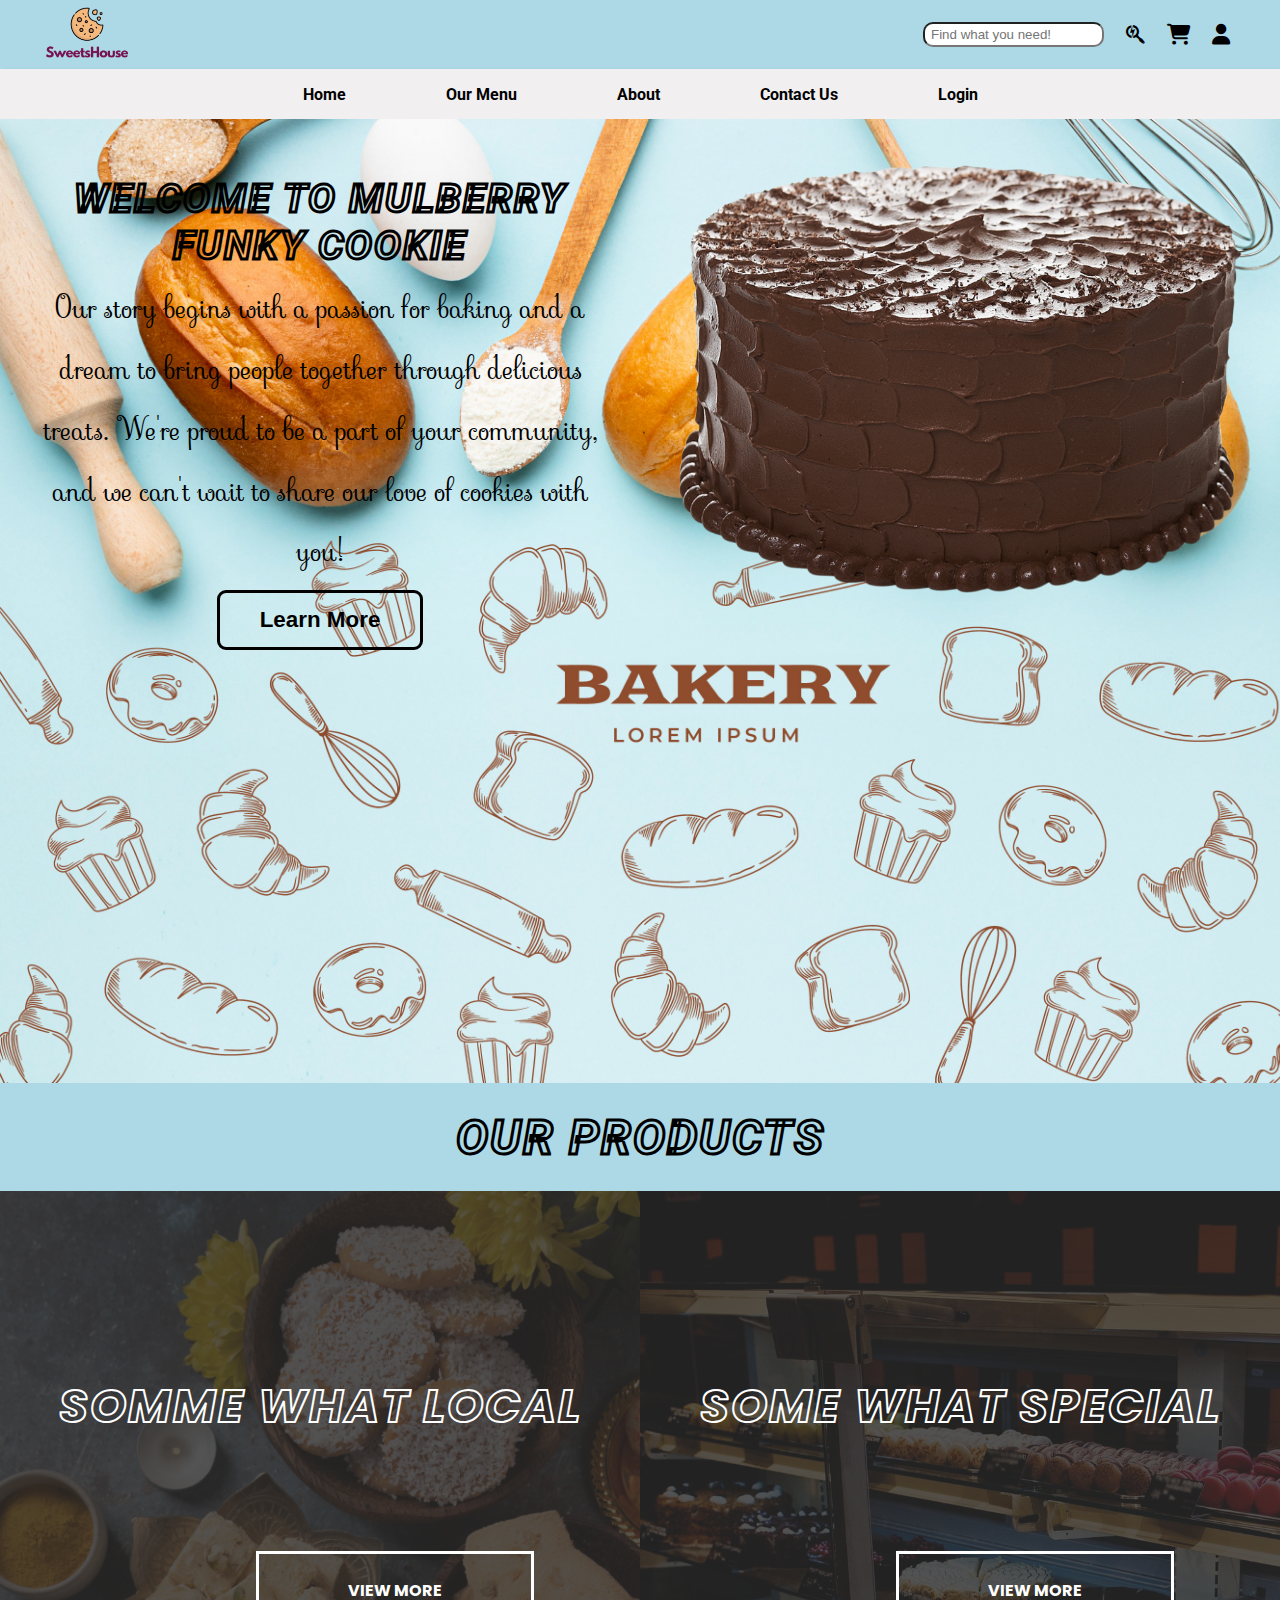
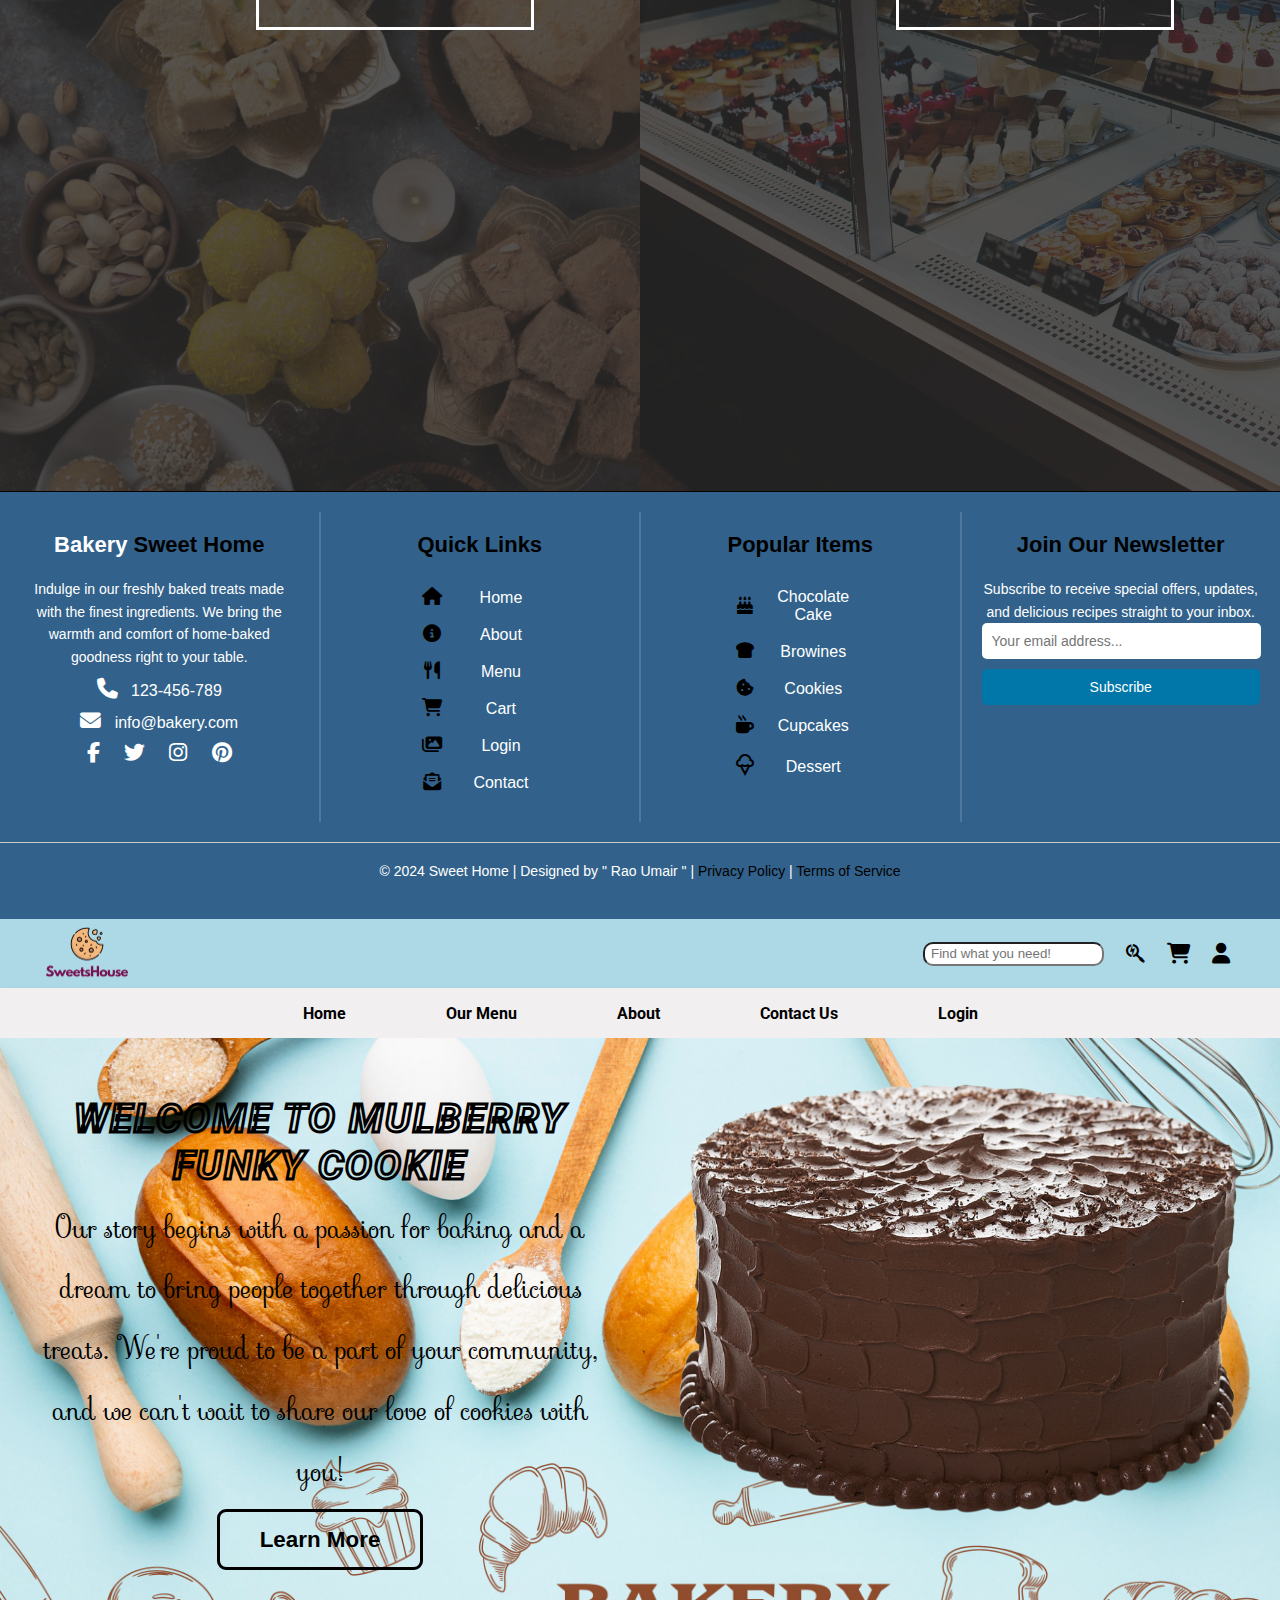
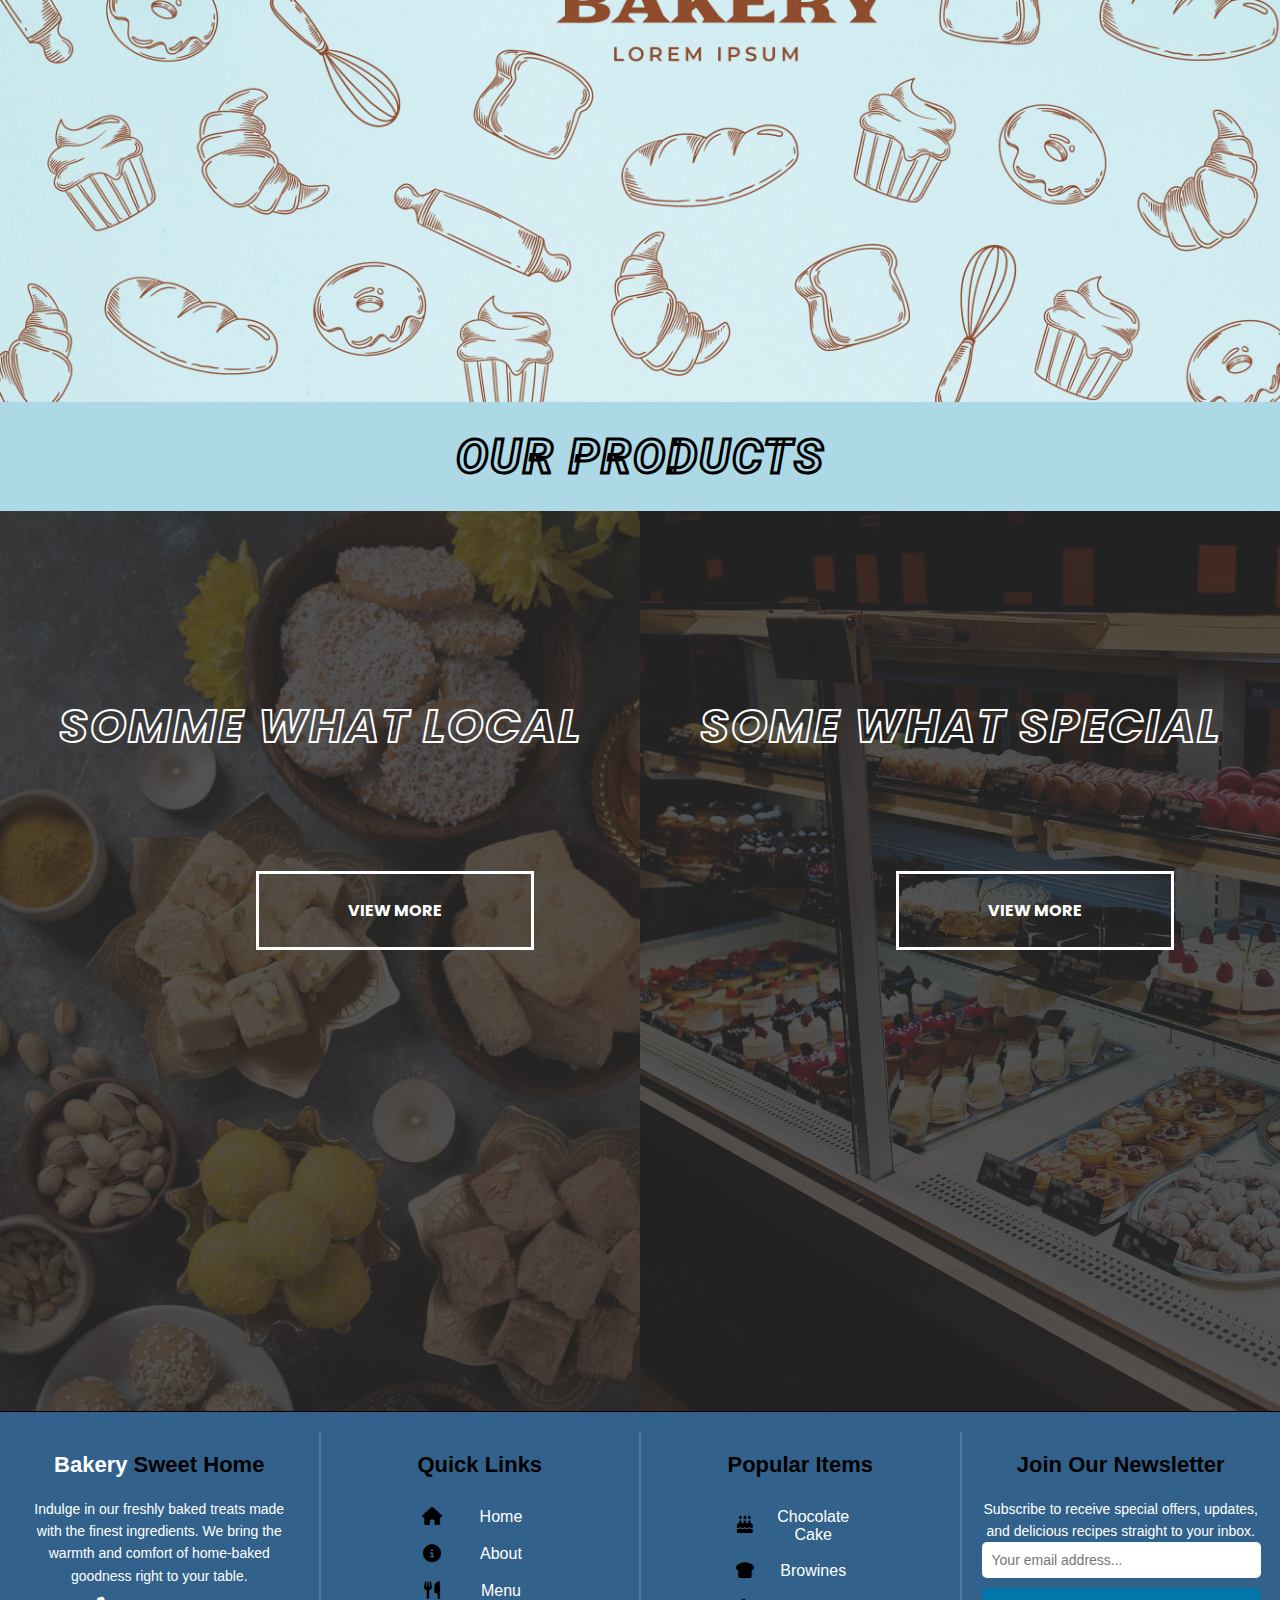
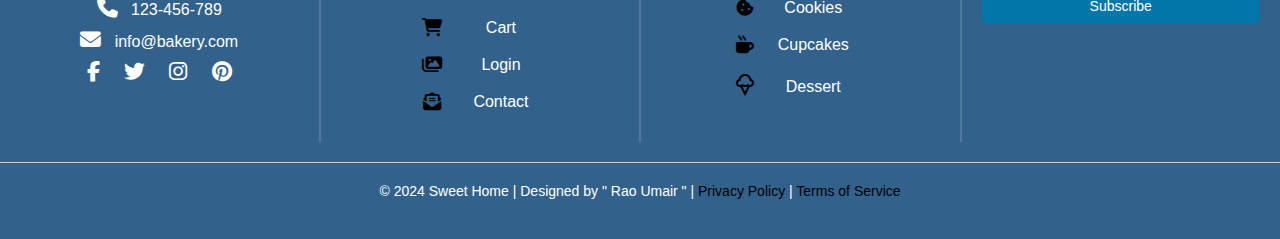
==== commit 71c0d39c: "Merge branch 'main' of https://github.com/RaoUmair55/Sweet-Bakers" ====
--- a/index.html
+++ b/index.html
@@ -1,225 +1,451 @@
-<!DOCTYPE html>
-<html lang="en">
-  <head>
-    <meta charset="UTF-8" />
-    <meta name="viewport" content="width=device-width, initial-scale=1.0" />
-    <title>Sweet Home bakers</title>
-
-  <link rel="shortcut icon" href="images/Home/favicon_logo.png" type="image/x-icon">
-      <link
-      rel="stylesheet"
-      href="https://cdnjs.cloudflare.com/ajax/libs/font-awesome/6.6.0/css/all.min.css"
-    />
-    <link rel="stylesheet" href="https://fonts.googleapis.com/css2?family=Material+Symbols+Outlined:opsz,wght,FILL,GRAD@20..48,100..700,0..1,-50..200" />
-    <link rel="stylesheet" href="CSS\style.css" />
-    <link rel="stylesheet" href="CSS/Nav.css">
-  </head>
-  <body>
-    <header>
-      <div class="subNav">
-        <a href="index.html"
-          ><img
-            style="margin: 4% 0% 0% 6%"
-            src="images/Home/Mulberry_Funky_Cookie_Logo__1_-removebg-preview.png"
-            width="85px"
-            height="auto"
-            alt="Logo"
-        /></a>
-        <div>
-          <table>
-            <tr>
-              <td>
-                <input type="search" placeholder=" Find what you need!" />
-              </td>
-              <td>
-                <a href=""><i class="fa-brands fa-searchengin"></i></a>
-              </td>
-              <td>
-                <a href="cart.html"><i class="fa-solid fa-cart-shopping"></i></a>
-              </td>
-              <td>
-                <a href=""><i class="fa-solid fa-user"></i></a>
-              </td>
-            </tr>
-          </table>
-        </div>
-      </div>
-      <nav>
-        <nav>
-          <ul class="sidebar">
-            <li onclick="hideSidebar()">
-              <a href="#"
-                ><svg
-                  xmlns="http://www.w3.org/2000/svg"
-                  height="26"
-                  viewBox="0 96 960 960"
-                  width="26"
-                >
-                  <path
-                    d="m249 849-42-42 231-231-231-231 42-42 231 231 231-231 42 42-231 231 231 231-42 42-231-231-231 231Z"
-                  /></svg
-              ></a>
-            </li>
-            <li><a href="index.html">Home</a></li>
-            <li><a href="#menu">Our Menu</a></li>
-            <li><a href="abouts.html">About </a></li>
-            <li><a href="contact.html">Contact Us</a></li>
-            <li><a href="login.html">Login</a></li>
-          </ul>
-          <ul>
-            <li class="hideOnMobile"><a href="local.html">Home</a></li>
-            <li class="hideOnMobile"><a href="#menu">Our Menu</a></li>
-            <li class="hideOnMobile"><a href="abouts.html">About</a></li>
-            <li class="hideOnMobile"><a href="contact.html">Contact Us</a></li>
-            <li class="hideOnMobile"><a href="login.html">Login</a></li>
-            <li class="menu-button" onclick="showSidebar()">
-              <a href="#"
-                ><svg
-                  xmlns="http://www.w3.org/2000/svg"
-                  height="26"
-                  viewBox="0 96 960 960"
-                  width="26"
-                >
-                  <path
-                    d="M120 816v-60h720v60H120Zm0-210v-60h720v60H120Zm0-210v-60h720v60H120Z"
-                  /></svg
-              ></a>
-            </li>
-          </ul>
-        </nav>
-      </nav>
-    </header>
-
-    <section class="main">
-      <div class="main-text">
-        <h1>Welcome to Mulberry Funky Cookie</h1>
-        <p>
-          Our story begins with a passion for baking and a dream to bring people
-          together through delicious treats. We're proud to be a part of your
-          community, and we can't wait to share our love of cookies with you!
-        </p>
-        <button class="btn1">Learn More</button>
-      </div>
-      <div class="main-image">
-        <img
-          src="images/Home/home-img.png"
-          alt="Cookies"
-          width="100%"
-          height="auto"
-        />
-      </div>
-    </section>
-
-    <div class="hea">
-      <h1>Our Products</h1>
-    </div>
-
-    <!-- sction 2 split page -->
-
-    <section class="split1" id="menu">
-      <div class="container">
-        <div class="split left">
-          <h1>Somme what local</h1>
-
-          <a href="local.html" class="btn">View More</a>
-        </div>
-        <div class="split right">
-          <h1>Some what special</h1>
-          <a href="special.html" class="btn">View More</a>
-        </div>
-      </div>
-    </section>
-
-   
-<footer class="footer">
-  <div class="footer-content">
-      <div class="footer-section about">
-          <h2><span class="highlight">Bakery</span> Sweet Home</h2>
-          <p>Indulge in our freshly baked treats made with the finest ingredients. We bring the warmth and comfort of home-baked goodness right to your table.</p>
-          <div class="contact">
-              <span><i class="fas fa-phone"></i> &nbsp; 123-456-789</span>
-              <span><i class="fas fa-envelope"></i> &nbsp; info@bakery.com</span>
-          </div>
-          <div class="socials">
-              <a href="#"><i class="fab fa-facebook-f"></i></a>
-              <a href="#"><i class="fab fa-twitter"></i></a>
-              <a href="#"><i class="fab fa-instagram"></i></a>
-              <a href="#"><i class="fab fa-pinterest"></i></a>
-          </div>
-      </div>
-<hr class="line">
-      <div class="footer-section links">
-          <h2>Quick Links</h2>
-          <table>
-              <tr>
-                  <td><i class="fas fa-home hel"></i></td>
-                  <td class="hov"><a href="#">Home</a></td>
-              </tr>
-              <tr>
-                  <td><i class="fas fa-info-circle hel"></i></td>
-                  <td><a href="#">About</a></td>
-              </tr>
-              <tr>
-                  <td><i class="fas fa-utensils hel"></i></td>
-                  <td><a href="#">Menu</a></td>
-              </tr>
-              <tr>
-                  <td><i class="fas fa-shopping-cart hel"></i></td>
-                  <td><a href="#">Cart</a></td>
-              </tr>
-              <tr>
-                  <td><i class="fas fa-images hel"></i></td>
-                  <td><a href="#">Login</a></td>
-              </tr>
-              <tr>
-                  <td><i class="fas fa-envelope-open-text hel"></i></td>
-                  <td><a href="#">Contact</a></td>
-              </tr>
-          </table>
-      </div>
-<hr>
-      <div class="footer-section menu">
-          <h2>Popular Items</h2>
-          <table>
-              <tr>
-                  <td><i class="fas fa-birthday-cake hel"></i></td>
-                  <td><a href="#">Chocolate Cake</a></td>
-              </tr>
-              <tr>
-                  <td><i class="fas fa-bread-slice hel"></i></td>
-                  <td><a href="#">Browines</a></td>
-              </tr>
-              <tr>
-                  <td><i class="fas fa-cookie-bite hel"></i></td>
-                  <td><a href="#">Cookies</a></td>
-              </tr>
-              <tr>
-                  <td><i class="fas fa-mug-hot hel"></i></td>
-                  <td><a href="#">Cupcakes</a></td>
-              </tr>
-              <tr>
-                  <td><span class="material-symbols-outlined hel">
-                    icecream
-                    </span></td>
-                  <td><a href="#">Dessert</a></td>
-              </tr>
-          </table>
-      </div>
-<hr>
-      <div class="footer-section newsletter">
-          <h2>Join Our Newsletter</h2>
-          <p>Subscribe to receive special offers, updates, and delicious recipes straight to your inbox.</p>
-          <form>
-              <input type="email" placeholder="Your email address..." required>
-              <button type="submit">Subscribe</button>
-          </form>
-      </div>
-  </div>
-  <div class="footer-bottom">
-      &copy; 2024 Sweet Home | Designed by  " Rao Umair "   | <a href="#">Privacy Policy</a> | <a href="#">Terms of Service</a>
-  </div>
-</footer>
-
-    <script src="JS/script.js"></script>
-  </body>
-</html>
+<!DOCTYPE html>
+<html lang="en">
+  <head>
+    <meta charset="UTF-8" />
+    <meta name="viewport" content="width=device-width, initial-scale=1.0" />
+    <title>Sweet Home bakers</title>
+
+  <link rel="shortcut icon" href="images/Home/favicon_logo.png" type="image/x-icon">
+      <link
+      rel="stylesheet"
+      href="https://cdnjs.cloudflare.com/ajax/libs/font-awesome/6.6.0/css/all.min.css"
+    />
+    <link rel="stylesheet" href="https://fonts.googleapis.com/css2?family=Material+Symbols+Outlined:opsz,wght,FILL,GRAD@20..48,100..700,0..1,-50..200" />
+    <link rel="stylesheet" href="CSS\style.css" />
+    <link rel="stylesheet" href="CSS/Nav.css">
+  </head>
+  <body>
+    <header>
+      <div class="subNav">
+        <a href="index.html"
+          ><img
+            style="margin: 4% 0% 0% 6%"
+            src="images/Home/Mulberry_Funky_Cookie_Logo__1_-removebg-preview.png"
+            width="85px"
+            height="auto"
+            alt="Logo"
+        /></a>
+        <div>
+          <table>
+            <tr>
+              <td>
+                <input type="search" placeholder=" Find what you need!" />
+              </td>
+              <td>
+                <a href=""><i class="fa-brands fa-searchengin"></i></a>
+              </td>
+              <td>
+                <a href="cart.html"><i class="fa-solid fa-cart-shopping"></i></a>
+              </td>
+              <td>
+                <a href=""><i class="fa-solid fa-user"></i></a>
+              </td>
+            </tr>
+          </table>
+        </div>
+      </div>
+      <nav>
+        <nav>
+          <ul class="sidebar">
+            <li onclick="hideSidebar()">
+              <a href="#"
+                ><svg
+                  xmlns="http://www.w3.org/2000/svg"
+                  height="26"
+                  viewBox="0 96 960 960"
+                  width="26"
+                >
+                  <path
+                    d="m249 849-42-42 231-231-231-231 42-42 231 231 231-231 42 42-231 231 231 231-42 42-231-231-231 231Z"
+                  /></svg
+              ></a>
+            </li>
+            <li><a href="index.html">Home</a></li>
+            <li><a href="#menu">Our Menu</a></li>
+            <li><a href="abouts.html">About </a></li>
+            <li><a href="contact.html">Contact Us</a></li>
+            <li><a href="login.html">Login</a></li>
+          </ul>
+          <ul>
+            <li class="hideOnMobile"><a href="local.html">Home</a></li>
+            <li class="hideOnMobile"><a href="#menu">Our Menu</a></li>
+            <li class="hideOnMobile"><a href="abouts.html">About</a></li>
+            <li class="hideOnMobile"><a href="contact.html">Contact Us</a></li>
+            <li class="hideOnMobile"><a href="login.html">Login</a></li>
+            <li class="menu-button" onclick="showSidebar()">
+              <a href="#"
+                ><svg
+                  xmlns="http://www.w3.org/2000/svg"
+                  height="26"
+                  viewBox="0 96 960 960"
+                  width="26"
+                >
+                  <path
+                    d="M120 816v-60h720v60H120Zm0-210v-60h720v60H120Zm0-210v-60h720v60H120Z"
+                  /></svg
+              ></a>
+            </li>
+          </ul>
+        </nav>
+      </nav>
+    </header>
+
+    <section class="main">
+      <div class="main-text">
+        <h1>Welcome to Mulberry Funky Cookie</h1>
+        <p>
+          Our story begins with a passion for baking and a dream to bring people
+          together through delicious treats. We're proud to be a part of your
+          community, and we can't wait to share our love of cookies with you!
+        </p>
+        <button class="btn1">Learn More</button>
+      </div>
+      <div class="main-image">
+        <img
+          src="images/Home/home-img.png"
+          alt="Cookies"
+          width="100%"
+          height="auto"
+        />
+      </div>
+    </section>
+
+    <div class="hea">
+      <h1>Our Products</h1>
+    </div>
+
+    <!-- sction 2 split page -->
+
+    <section class="split1" id="menu">
+      <div class="container">
+        <div class="split left">
+          <h1>Somme what local</h1>
+
+          <a href="local.html" class="btn">View More</a>
+        </div>
+        <div class="split right">
+          <h1>Some what special</h1>
+          <a href="special.html" class="btn">View More</a>
+        </div>
+      </div>
+    </section>
+
+   
+<footer class="footer">
+  <div class="footer-content">
+      <div class="footer-section about">
+          <h2><span class="highlight">Bakery</span> Sweet Home</h2>
+          <p>Indulge in our freshly baked treats made with the finest ingredients. We bring the warmth and comfort of home-baked goodness right to your table.</p>
+          <div class="contact">
+              <span><i class="fas fa-phone"></i> &nbsp; 123-456-789</span>
+              <span><i class="fas fa-envelope"></i> &nbsp; info@bakery.com</span>
+          </div>
+          <div class="socials">
+              <a href="#"><i class="fab fa-facebook-f"></i></a>
+              <a href="#"><i class="fab fa-twitter"></i></a>
+              <a href="#"><i class="fab fa-instagram"></i></a>
+              <a href="#"><i class="fab fa-pinterest"></i></a>
+          </div>
+      </div>
+<hr class="line">
+      <div class="footer-section links">
+          <h2>Quick Links</h2>
+          <table>
+              <tr>
+                  <td><i class="fas fa-home hel"></i></td>
+                  <td class="hov"><a href="#">Home</a></td>
+              </tr>
+              <tr>
+                  <td><i class="fas fa-info-circle hel"></i></td>
+                  <td><a href="#">About</a></td>
+              </tr>
+              <tr>
+                  <td><i class="fas fa-utensils hel"></i></td>
+                  <td><a href="#">Menu</a></td>
+              </tr>
+              <tr>
+                  <td><i class="fas fa-shopping-cart hel"></i></td>
+                  <td><a href="#">Cart</a></td>
+              </tr>
+              <tr>
+                  <td><i class="fas fa-images hel"></i></td>
+                  <td><a href="#">Login</a></td>
+              </tr>
+              <tr>
+                  <td><i class="fas fa-envelope-open-text hel"></i></td>
+                  <td><a href="#">Contact</a></td>
+              </tr>
+          </table>
+      </div>
+<hr>
+      <div class="footer-section menu">
+          <h2>Popular Items</h2>
+          <table>
+              <tr>
+                  <td><i class="fas fa-birthday-cake hel"></i></td>
+                  <td><a href="#">Chocolate Cake</a></td>
+              </tr>
+              <tr>
+                  <td><i class="fas fa-bread-slice hel"></i></td>
+                  <td><a href="#">Browines</a></td>
+              </tr>
+              <tr>
+                  <td><i class="fas fa-cookie-bite hel"></i></td>
+                  <td><a href="#">Cookies</a></td>
+              </tr>
+              <tr>
+                  <td><i class="fas fa-mug-hot hel"></i></td>
+                  <td><a href="#">Cupcakes</a></td>
+              </tr>
+              <tr>
+                  <td><span class="material-symbols-outlined hel">
+                    icecream
+                    </span></td>
+                  <td><a href="#">Dessert</a></td>
+              </tr>
+          </table>
+      </div>
+<hr>
+      <div class="footer-section newsletter">
+          <h2>Join Our Newsletter</h2>
+          <p>Subscribe to receive special offers, updates, and delicious recipes straight to your inbox.</p>
+          <form>
+              <input type="email" placeholder="Your email address..." required>
+              <button type="submit">Subscribe</button>
+          </form>
+      </div>
+  </div>
+  <div class="footer-bottom">
+      &copy; 2024 Sweet Home | Designed by  " Rao Umair "   | <a href="#">Privacy Policy</a> | <a href="#">Terms of Service</a>
+  </div>
+</footer>
+
+    <script src="JS/script.js"></script>
+  </body>
+</html>
+
+<!DOCTYPE html>
+<html lang="en">
+  <head>
+    <meta charset="UTF-8" />
+    <meta name="viewport" content="width=device-width, initial-scale=1.0" />
+    <title>Sweet Home bakers</title>
+
+  <link rel="shortcut icon" href="images/Home/favicon_logo.png" type="image/x-icon">
+      <link
+      rel="stylesheet"
+      href="https://cdnjs.cloudflare.com/ajax/libs/font-awesome/6.6.0/css/all.min.css"
+    />
+    <link rel="stylesheet" href="https://fonts.googleapis.com/css2?family=Material+Symbols+Outlined:opsz,wght,FILL,GRAD@20..48,100..700,0..1,-50..200" />
+    <link rel="stylesheet" href="CSS\style.css" />
+    <link rel="stylesheet" href="CSS/Nav.css">
+  </head>
+  <body>
+    <header>
+      <div class="subNav">
+        <a href="index.html"
+          ><img
+            style="margin: 4% 0% 0% 6%"
+            src="images/Home/Mulberry_Funky_Cookie_Logo__1_-removebg-preview.png"
+            width="85px"
+            height="auto"
+            alt="Logo"
+        /></a>
+        <div>
+          <table>
+            <tr>
+              <td>
+                <input type="search" placeholder=" Find what you need!" />
+              </td>
+              <td>
+                <a href=""><i class="fa-brands fa-searchengin"></i></a>
+              </td>
+              <td>
+                <a href="cart.html"><i class="fa-solid fa-cart-shopping"></i></a>
+              </td>
+              <td>
+                <a href=""><i class="fa-solid fa-user"></i></a>
+              </td>
+            </tr>
+          </table>
+        </div>
+      </div>
+      <nav>
+        <nav>
+          <ul class="sidebar">
+            <li onclick="hideSidebar()">
+              <a href="#"
+                ><svg
+                  xmlns="http://www.w3.org/2000/svg"
+                  height="26"
+                  viewBox="0 96 960 960"
+                  width="26"
+                >
+                  <path
+                    d="m249 849-42-42 231-231-231-231 42-42 231 231 231-231 42 42-231 231 231 231-42 42-231-231-231 231Z"
+                  /></svg
+              ></a>
+            </li>
+            <li><a href="index.html">Home</a></li>
+            <li><a href="#menu">Our Menu</a></li>
+            <li><a href="abouts.html">About </a></li>
+            <li><a href="contact.html">Contact Us</a></li>
+            <li><a href="login.html">Login</a></li>
+          </ul>
+          <ul>
+            <li class="hideOnMobile"><a href="local.html">Home</a></li>
+            <li class="hideOnMobile"><a href="#menu">Our Menu</a></li>
+            <li class="hideOnMobile"><a href="abouts.html">About</a></li>
+            <li class="hideOnMobile"><a href="contact.html">Contact Us</a></li>
+            <li class="hideOnMobile"><a href="login.html">Login</a></li>
+            <li class="menu-button" onclick="showSidebar()">
+              <a href="#"
+                ><svg
+                  xmlns="http://www.w3.org/2000/svg"
+                  height="26"
+                  viewBox="0 96 960 960"
+                  width="26"
+                >
+                  <path
+                    d="M120 816v-60h720v60H120Zm0-210v-60h720v60H120Zm0-210v-60h720v60H120Z"
+                  /></svg
+              ></a>
+            </li>
+          </ul>
+        </nav>
+      </nav>
+    </header>
+
+    <section class="main">
+      <div class="main-text">
+        <h1>Welcome to Mulberry Funky Cookie</h1>
+        <p>
+          Our story begins with a passion for baking and a dream to bring people
+          together through delicious treats. We're proud to be a part of your
+          community, and we can't wait to share our love of cookies with you!
+        </p>
+        <button class="btn1">Learn More</button>
+      </div>
+      <div class="main-image">
+        <img
+          src="images/Home/home-img.png"
+          alt="Cookies"
+          width="100%"
+          height="auto"
+        />
+      </div>
+    </section>
+
+    <div class="hea">
+      <h1>Our Products</h1>
+    </div>
+
+    <!-- sction 2 split page -->
+
+    <section class="split1" id="menu">
+      <div class="container">
+        <div class="split left">
+          <h1>Somme what local</h1>
+
+          <a href="local.html" class="btn">View More</a>
+        </div>
+        <div class="split right">
+          <h1>Some what special</h1>
+          <a href="special.html" class="btn">View More</a>
+        </div>
+      </div>
+    </section>
+
+   
+<footer class="footer">
+  <div class="footer-content">
+      <div class="footer-section about">
+          <h2><span class="highlight">Bakery</span> Sweet Home</h2>
+          <p>Indulge in our freshly baked treats made with the finest ingredients. We bring the warmth and comfort of home-baked goodness right to your table.</p>
+          <div class="contact">
+              <span><i class="fas fa-phone"></i> &nbsp; 123-456-789</span>
+              <span><i class="fas fa-envelope"></i> &nbsp; info@bakery.com</span>
+          </div>
+          <div class="socials">
+              <a href="#"><i class="fab fa-facebook-f"></i></a>
+              <a href="#"><i class="fab fa-twitter"></i></a>
+              <a href="#"><i class="fab fa-instagram"></i></a>
+              <a href="#"><i class="fab fa-pinterest"></i></a>
+          </div>
+      </div>
+<hr class="line">
+      <div class="footer-section links">
+          <h2>Quick Links</h2>
+          <table>
+              <tr>
+                  <td><i class="fas fa-home hel"></i></td>
+                  <td class="hov"><a href="#">Home</a></td>
+              </tr>
+              <tr>
+                  <td><i class="fas fa-info-circle hel"></i></td>
+                  <td><a href="#">About</a></td>
+              </tr>
+              <tr>
+                  <td><i class="fas fa-utensils hel"></i></td>
+                  <td><a href="#">Menu</a></td>
+              </tr>
+              <tr>
+                  <td><i class="fas fa-shopping-cart hel"></i></td>
+                  <td><a href="#">Cart</a></td>
+              </tr>
+              <tr>
+                  <td><i class="fas fa-images hel"></i></td>
+                  <td><a href="#">Login</a></td>
+              </tr>
+              <tr>
+                  <td><i class="fas fa-envelope-open-text hel"></i></td>
+                  <td><a href="#">Contact</a></td>
+              </tr>
+          </table>
+      </div>
+<hr>
+      <div class="footer-section menu">
+          <h2>Popular Items</h2>
+          <table>
+              <tr>
+                  <td><i class="fas fa-birthday-cake hel"></i></td>
+                  <td><a href="#">Chocolate Cake</a></td>
+              </tr>
+              <tr>
+                  <td><i class="fas fa-bread-slice hel"></i></td>
+                  <td><a href="#">Browines</a></td>
+              </tr>
+              <tr>
+                  <td><i class="fas fa-cookie-bite hel"></i></td>
+                  <td><a href="#">Cookies</a></td>
+              </tr>
+              <tr>
+                  <td><i class="fas fa-mug-hot hel"></i></td>
+                  <td><a href="#">Cupcakes</a></td>
+              </tr>
+              <tr>
+                  <td><span class="material-symbols-outlined hel">
+                    icecream
+                    </span></td>
+                  <td><a href="#">Dessert</a></td>
+              </tr>
+          </table>
+      </div>
+<hr>
+      <div class="footer-section newsletter">
+          <h2>Join Our Newsletter</h2>
+          <p>Subscribe to receive special offers, updates, and delicious recipes straight to your inbox.</p>
+          <form>
+              <input type="email" placeholder="Your email address..." required>
+              <button type="submit">Subscribe</button>
+          </form>
+      </div>
+  </div>
+  <div class="footer-bottom">
+      &copy; 2024 Sweet Home | Designed by  " Rao Umair "   | <a href="#">Privacy Policy</a> | <a href="#">Terms of Service</a>
+  </div>
+</footer>
+
+    <script src="JS/script.js"></script>
+  </body>
+</html>
--- a/CSS/Nav.css
+++ b/CSS/Nav.css
@@ -1,292 +1,584 @@
-
-* {
-    margin: 0;
-    padding: 0;
-  }
-  .subNav {
-    display: flex;
-    align-items: center;
-    justify-content: space-between;
-    background-color: lightblue;
-    padding: 0px 3%;
-  }
-  i {
-    font-size: 1.3rem;
-    transition: all 0.3s ease; /* Smooth transition for the hover effect */
-  }
-  
-  /* i:hover { */
-  /* font-size: 1.5rem; Change font size on hover */
-  /* color: blue; Change color on hover */
-  /* cursor: pointer; */
-  /* } */
-  table tr td {
-    padding: 10px;
-  }
-  
-  table tr td input {
-    padding: 1.5%;
-    border-radius: 10px;
-    width: 100%;
-  }
-  table tr td input:hover {
-    border: 2px solid blue;
-  }
-  a {
-    text-decoration: none;
-    color: black;
-  }
-  
-  /* Main Nav Bar */
-  
-  nav {
-    /* background-color: rgba(224, 221, 221, 0.877); */
-  
-    background-color: rgb(241, 239, 239);
-    box-shadow: 3px 3px 5px rgba(0, 0, 0, 0.1);
-  }
-  nav ul {
-    width: 100%;
-    list-style: none;
-    display: flex;
-    justify-content: center;
-    align-items: center;
-    font-family: 'Roboto' ,sans-serif;
-
-  }
-  nav li {
-    height: 50px;
-  }
-  nav a {
-    height: 100%;
-    padding: 0 50px;
-    font-weight: bold;
-    text-decoration: none;
-    display: flex;
-    align-items: center;
-    color: black;
-    font-family: 'Roboto' ,sans-serif;
-
-  }
-  nav a:hover {
-    background-color: #b9b7b7;
-  }
-  
-  .sidebar {
-    position: fixed;
-    right: 0;
-    height: 100vh;
-    width: 250px;
-    background-color: rgba(255, 255, 255, 0.15);
-    backdrop-filter: blur(12px);
-    box-shadow: -10px 0 10px rgba(0, 0, 0, 0.1);
-    list-style: none;
-    display: none;
-    flex-direction: column;
-    align-items: flex-start;
-    justify-content: flex-start;
-    z-index: 999;
-  }
-  .sidebar li {
-    width: 100%;
-  }
-  .sidebar a {
-    width: 100%;
-  }
-  .menu-button {
-    display: none;
-  }
-  @media (max-width: 800px) {
-    nav ul {
-      justify-content: flex-end;
-    }
-    .hideOnMobile {
-      display: none;
-    }
-    .menu-button {
-      display: block;
-    }
-  }
-  @media (max-width: 400px) {
-    .sidebar {
-      width: 100%;
-    }
-  }
-  
-
-
-  
-/* footer */
-.footer {
-  background-color: #003366b6;
-  /* backdrop-filter: blur(20px); */
-  border-top: 1px solid black;
-  padding: 20px 0;
-  font-family: 'Arial', sans-serif;
-  color: white;
-text-align:center;
-}
-
-
-
-/* google icon */
-.material-symbols-outlined{
-  color: black;
-}
-
-
-
-.footer h2 {
-  font-size: 22px;
-  color: #000000;
-  margin-bottom: 20px;
-
-}
-
-.footer p {
-  font-size: 14px;
-  line-height: 1.6;
-}
-
-.footer .highlight {
-  color: #ffffff;
-}
-
-.footer .footer-content {
-  display: flex;
-  justify-content: space-around;
-  flex-wrap: wrap;
-}
-
-.footer .footer-section {
-  flex: 1;
-  padding: 20px;
-  min-width: 250px;
-}
-
-.footer .footer-section.about {
-  max-width: 300px;
-}
-
-.footer .contact span {
-  display: block;
-  margin: 10px 0;
-}
-
-.footer .socials a {
-  margin: 0 10px;
-  font-size: 18px;
-  color: white;
-  transition: color 0.3s;
-}
-
-.footer .socials a:hover {
-  color: #0077a8; /* Change to respective color */
-}
-
-
-.footer .links table,
-.footer .menu table {
-  width: 50%;
-  margin: 0 auto;
-}
-
-.footer table td {
-  padding: 8px 0;
-  vertical-align: middle;
-}
-
-.footer table td i {
-  color: black;
-  font-size: 18px;
-  width: 24px;
-  text-align: center;
-}
-
-.footer table tr:hover .hel{
-  color: white;
-
-}
-
-.footer table td a {
-  color: white;
-  text-decoration: none;
-  font-size: 16px;
-  display: inline-block;
-  width: 100%;
-  transition: color 0.3s;
-  transition: 1s;
-}
-
-/* .footer table td a:hover {
-  color: #0077a8;
-} */
-
-
-.fa-pinterest:hover{
-  color: red;
-}
-
-.fa-pinterest:hover{
-  color: red;
-}
-.fa-instagram:hover{
-  color: lightpink;
-}
-
-
-
-.footer table td a:hover  {
-  text-decoration:underline black 3px;
-}
-
-.footer .newsletter form {
-  display: flex;
-  flex-direction: column;
-}
-
-.footer .newsletter input[type="email"] {
-  padding: 10px;
-  margin-bottom: 10px;
-  border: none;
-  border-radius: 5px;
-  font-size: 14px;
-  width: 93%;
-}
-
-.footer .newsletter button {
-  padding: 10px;
-  background-color: #0077a8;
-  border: none;
-  color: #fff;
-  font-size: 14px;
-  border-radius: 5px;
-  cursor: pointer;
-  transition: background-color 0.3s;
-}
-
-.footer .newsletter button:hover {
-  background-color: #005d79;
-}
-
-.footer-bottom {
-  text-align: center;
-  padding: 20px 0;
-  font-size: 14px;
-  border-top: 1px solid #ccc;
-  margin-top: 20px;
-}
-
-.footer-bottom a {
-  color: #000000;
-  text-decoration: none;
-}
-
-.footer-bottom a:hover {
-  text-decoration: underline white 2px;
-}
-
-
-hr{
-  border: 1px solid #5c7fa3b6 ;
+
+* {
+    margin: 0;
+    padding: 0;
+  }
+  .subNav {
+    display: flex;
+    align-items: center;
+    justify-content: space-between;
+    background-color: lightblue;
+    padding: 0px 3%;
+  }
+  i {
+    font-size: 1.3rem;
+    transition: all 0.3s ease; /* Smooth transition for the hover effect */
+  }
+  
+  /* i:hover { */
+  /* font-size: 1.5rem; Change font size on hover */
+  /* color: blue; Change color on hover */
+  /* cursor: pointer; */
+  /* } */
+  table tr td {
+    padding: 10px;
+  }
+  
+  table tr td input {
+    padding: 1.5%;
+    border-radius: 10px;
+    width: 100%;
+  }
+  table tr td input:hover {
+    border: 2px solid blue;
+  }
+  a {
+    text-decoration: none;
+    color: black;
+  }
+  
+  /* Main Nav Bar */
+  
+  nav {
+    /* background-color: rgba(224, 221, 221, 0.877); */
+  
+    background-color: rgb(241, 239, 239);
+    box-shadow: 3px 3px 5px rgba(0, 0, 0, 0.1);
+  }
+  nav ul {
+    width: 100%;
+    list-style: none;
+    display: flex;
+    justify-content: center;
+    align-items: center;
+    font-family: 'Roboto' ,sans-serif;
+
+  }
+  nav li {
+    height: 50px;
+  }
+  nav a {
+    height: 100%;
+    padding: 0 50px;
+    font-weight: bold;
+    text-decoration: none;
+    display: flex;
+    align-items: center;
+    color: black;
+    font-family: 'Roboto' ,sans-serif;
+
+  }
+  nav a:hover {
+    background-color: #b9b7b7;
+  }
+  
+  .sidebar {
+    position: fixed;
+    right: 0;
+    height: 100vh;
+    width: 250px;
+    background-color: rgba(255, 255, 255, 0.15);
+    backdrop-filter: blur(12px);
+    box-shadow: -10px 0 10px rgba(0, 0, 0, 0.1);
+    list-style: none;
+    display: none;
+    flex-direction: column;
+    align-items: flex-start;
+    justify-content: flex-start;
+    z-index: 999;
+  }
+  .sidebar li {
+    width: 100%;
+  }
+  .sidebar a {
+    width: 100%;
+  }
+  .menu-button {
+    display: none;
+  }
+  @media (max-width: 800px) {
+    nav ul {
+      justify-content: flex-end;
+    }
+    .hideOnMobile {
+      display: none;
+    }
+    .menu-button {
+      display: block;
+    }
+  }
+  @media (max-width: 400px) {
+    .sidebar {
+      width: 100%;
+    }
+  }
+  
+
+
+  
+/* footer */
+.footer {
+  background-color: #003366b6;
+  /* backdrop-filter: blur(20px); */
+  border-top: 1px solid black;
+  padding: 20px 0;
+  font-family: 'Arial', sans-serif;
+  color: white;
+text-align:center;
+}
+
+
+
+/* google icon */
+.material-symbols-outlined{
+  color: black;
+}
+
+
+
+.footer h2 {
+  font-size: 22px;
+  color: #000000;
+  margin-bottom: 20px;
+
+}
+
+.footer p {
+  font-size: 14px;
+  line-height: 1.6;
+}
+
+.footer .highlight {
+  color: #ffffff;
+}
+
+.footer .footer-content {
+  display: flex;
+  justify-content: space-around;
+  flex-wrap: wrap;
+}
+
+.footer .footer-section {
+  flex: 1;
+  padding: 20px;
+  min-width: 250px;
+}
+
+.footer .footer-section.about {
+  max-width: 300px;
+}
+
+.footer .contact span {
+  display: block;
+  margin: 10px 0;
+}
+
+.footer .socials a {
+  margin: 0 10px;
+  font-size: 18px;
+  color: white;
+  transition: color 0.3s;
+}
+
+.footer .socials a:hover {
+  color: #0077a8; /* Change to respective color */
+}
+
+
+.footer .links table,
+.footer .menu table {
+  width: 50%;
+  margin: 0 auto;
+}
+
+.footer table td {
+  padding: 8px 0;
+  vertical-align: middle;
+}
+
+.footer table td i {
+  color: black;
+  font-size: 18px;
+  width: 24px;
+  text-align: center;
+}
+
+.footer table tr:hover .hel{
+  color: white;
+
+}
+
+.footer table td a {
+  color: white;
+  text-decoration: none;
+  font-size: 16px;
+  display: inline-block;
+  width: 100%;
+  transition: color 0.3s;
+  transition: 1s;
+}
+
+/* .footer table td a:hover {
+  color: #0077a8;
+} */
+
+
+.fa-pinterest:hover{
+  color: red;
+}
+
+.fa-pinterest:hover{
+  color: red;
+}
+.fa-instagram:hover{
+  color: lightpink;
+}
+
+
+
+.footer table td a:hover  {
+  text-decoration:underline black 3px;
+}
+
+.footer .newsletter form {
+  display: flex;
+  flex-direction: column;
+}
+
+.footer .newsletter input[type="email"] {
+  padding: 10px;
+  margin-bottom: 10px;
+  border: none;
+  border-radius: 5px;
+  font-size: 14px;
+  width: 93%;
+}
+
+.footer .newsletter button {
+  padding: 10px;
+  background-color: #0077a8;
+  border: none;
+  color: #fff;
+  font-size: 14px;
+  border-radius: 5px;
+  cursor: pointer;
+  transition: background-color 0.3s;
+}
+
+.footer .newsletter button:hover {
+  background-color: #005d79;
+}
+
+.footer-bottom {
+  text-align: center;
+  padding: 20px 0;
+  font-size: 14px;
+  border-top: 1px solid #ccc;
+  margin-top: 20px;
+}
+
+.footer-bottom a {
+  color: #000000;
+  text-decoration: none;
+}
+
+.footer-bottom a:hover {
+  text-decoration: underline white 2px;
+}
+
+
+hr{
+  border: 1px solid #5c7fa3b6 ;
+}
+
+* {
+    margin: 0;
+    padding: 0;
+  }
+  .subNav {
+    display: flex;
+    align-items: center;
+    justify-content: space-between;
+    background-color: lightblue;
+    padding: 0px 3%;
+  }
+  i {
+    font-size: 1.3rem;
+    transition: all 0.3s ease; /* Smooth transition for the hover effect */
+  }
+  
+  /* i:hover { */
+  /* font-size: 1.5rem; Change font size on hover */
+  /* color: blue; Change color on hover */
+  /* cursor: pointer; */
+  /* } */
+  table tr td {
+    padding: 10px;
+  }
+  
+  table tr td input {
+    padding: 1.5%;
+    border-radius: 10px;
+    width: 100%;
+  }
+  table tr td input:hover {
+    border: 2px solid blue;
+  }
+  a {
+    text-decoration: none;
+    color: black;
+  }
+  
+  /* Main Nav Bar */
+  
+  nav {
+    /* background-color: rgba(224, 221, 221, 0.877); */
+  
+    background-color: rgb(241, 239, 239);
+    box-shadow: 3px 3px 5px rgba(0, 0, 0, 0.1);
+  }
+  nav ul {
+    width: 100%;
+    list-style: none;
+    display: flex;
+    justify-content: center;
+    align-items: center;
+    font-family: 'Roboto' ,sans-serif;
+
+  }
+  nav li {
+    height: 50px;
+  }
+  nav a {
+    height: 100%;
+    padding: 0 50px;
+    font-weight: bold;
+    text-decoration: none;
+    display: flex;
+    align-items: center;
+    color: black;
+    font-family: 'Roboto' ,sans-serif;
+
+  }
+  nav a:hover {
+    background-color: #b9b7b7;
+  }
+  
+  .sidebar {
+    position: fixed;
+    right: 0;
+    height: 100vh;
+    width: 250px;
+    background-color: rgba(255, 255, 255, 0.15);
+    backdrop-filter: blur(12px);
+    box-shadow: -10px 0 10px rgba(0, 0, 0, 0.1);
+    list-style: none;
+    display: none;
+    flex-direction: column;
+    align-items: flex-start;
+    justify-content: flex-start;
+    z-index: 999;
+  }
+  .sidebar li {
+    width: 100%;
+  }
+  .sidebar a {
+    width: 100%;
+  }
+  .menu-button {
+    display: none;
+  }
+  @media (max-width: 800px) {
+    nav ul {
+      justify-content: flex-end;
+    }
+    .hideOnMobile {
+      display: none;
+    }
+    .menu-button {
+      display: block;
+    }
+  }
+  @media (max-width: 400px) {
+    .sidebar {
+      width: 100%;
+    }
+  }
+  
+
+
+  
+/* footer */
+.footer {
+  background-color: #003366b6;
+  /* backdrop-filter: blur(20px); */
+  border-top: 1px solid black;
+  padding: 20px 0;
+  font-family: 'Arial', sans-serif;
+  color: white;
+text-align:center;
+}
+
+
+
+/* google icon */
+.material-symbols-outlined{
+  color: black;
+}
+
+
+
+.footer h2 {
+  font-size: 22px;
+  color: #000000;
+  margin-bottom: 20px;
+
+}
+
+.footer p {
+  font-size: 14px;
+  line-height: 1.6;
+}
+
+.footer .highlight {
+  color: #ffffff;
+}
+
+.footer .footer-content {
+  display: flex;
+  justify-content: space-around;
+  flex-wrap: wrap;
+}
+
+.footer .footer-section {
+  flex: 1;
+  padding: 20px;
+  min-width: 250px;
+}
+
+.footer .footer-section.about {
+  max-width: 300px;
+}
+
+.footer .contact span {
+  display: block;
+  margin: 10px 0;
+}
+
+.footer .socials a {
+  margin: 0 10px;
+  font-size: 18px;
+  color: white;
+  transition: color 0.3s;
+}
+
+.footer .socials a:hover {
+  color: #0077a8; /* Change to respective color */
+}
+
+
+.footer .links table,
+.footer .menu table {
+  width: 50%;
+  margin: 0 auto;
+}
+
+.footer table td {
+  padding: 8px 0;
+  vertical-align: middle;
+}
+
+.footer table td i {
+  color: black;
+  font-size: 18px;
+  width: 24px;
+  text-align: center;
+}
+
+.footer table tr:hover .hel{
+  color: white;
+
+}
+
+.footer table td a {
+  color: white;
+  text-decoration: none;
+  font-size: 16px;
+  display: inline-block;
+  width: 100%;
+  transition: color 0.3s;
+  transition: 1s;
+}
+
+/* .footer table td a:hover {
+  color: #0077a8;
+} */
+
+
+.fa-pinterest:hover{
+  color: red;
+}
+
+.fa-pinterest:hover{
+  color: red;
+}
+.fa-instagram:hover{
+  color: lightpink;
+}
+
+
+
+.footer table td a:hover  {
+  text-decoration:underline black 3px;
+}
+
+.footer .newsletter form {
+  display: flex;
+  flex-direction: column;
+}
+
+.footer .newsletter input[type="email"] {
+  padding: 10px;
+  margin-bottom: 10px;
+  border: none;
+  border-radius: 5px;
+  font-size: 14px;
+  width: 93%;
+}
+
+.footer .newsletter button {
+  padding: 10px;
+  background-color: #0077a8;
+  border: none;
+  color: #fff;
+  font-size: 14px;
+  border-radius: 5px;
+  cursor: pointer;
+  transition: background-color 0.3s;
+}
+
+.footer .newsletter button:hover {
+  background-color: #005d79;
+}
+
+.footer-bottom {
+  text-align: center;
+  padding: 20px 0;
+  font-size: 14px;
+  border-top: 1px solid #ccc;
+  margin-top: 20px;
+}
+
+.footer-bottom a {
+  color: #000000;
+  text-decoration: none;
+}
+
+.footer-bottom a:hover {
+  text-decoration: underline white 2px;
+}
+
+
+hr{
+  border: 1px solid #5c7fa3b6 ;
 }--- a/CSS/Nav.css
+++ b/CSS/Nav.css
@@ -1,292 +1,584 @@
-
-* {
-    margin: 0;
-    padding: 0;
-  }
-  .subNav {
-    display: flex;
-    align-items: center;
-    justify-content: space-between;
-    background-color: lightblue;
-    padding: 0px 3%;
-  }
-  i {
-    font-size: 1.3rem;
-    transition: all 0.3s ease; /* Smooth transition for the hover effect */
-  }
-  
-  /* i:hover { */
-  /* font-size: 1.5rem; Change font size on hover */
-  /* color: blue; Change color on hover */
-  /* cursor: pointer; */
-  /* } */
-  table tr td {
-    padding: 10px;
-  }
-  
-  table tr td input {
-    padding: 1.5%;
-    border-radius: 10px;
-    width: 100%;
-  }
-  table tr td input:hover {
-    border: 2px solid blue;
-  }
-  a {
-    text-decoration: none;
-    color: black;
-  }
-  
-  /* Main Nav Bar */
-  
-  nav {
-    /* background-color: rgba(224, 221, 221, 0.877); */
-  
-    background-color: rgb(241, 239, 239);
-    box-shadow: 3px 3px 5px rgba(0, 0, 0, 0.1);
-  }
-  nav ul {
-    width: 100%;
-    list-style: none;
-    display: flex;
-    justify-content: center;
-    align-items: center;
-    font-family: 'Roboto' ,sans-serif;
-
-  }
-  nav li {
-    height: 50px;
-  }
-  nav a {
-    height: 100%;
-    padding: 0 50px;
-    font-weight: bold;
-    text-decoration: none;
-    display: flex;
-    align-items: center;
-    color: black;
-    font-family: 'Roboto' ,sans-serif;
-
-  }
-  nav a:hover {
-    background-color: #b9b7b7;
-  }
-  
-  .sidebar {
-    position: fixed;
-    right: 0;
-    height: 100vh;
-    width: 250px;
-    background-color: rgba(255, 255, 255, 0.15);
-    backdrop-filter: blur(12px);
-    box-shadow: -10px 0 10px rgba(0, 0, 0, 0.1);
-    list-style: none;
-    display: none;
-    flex-direction: column;
-    align-items: flex-start;
-    justify-content: flex-start;
-    z-index: 999;
-  }
-  .sidebar li {
-    width: 100%;
-  }
-  .sidebar a {
-    width: 100%;
-  }
-  .menu-button {
-    display: none;
-  }
-  @media (max-width: 800px) {
-    nav ul {
-      justify-content: flex-end;
-    }
-    .hideOnMobile {
-      display: none;
-    }
-    .menu-button {
-      display: block;
-    }
-  }
-  @media (max-width: 400px) {
-    .sidebar {
-      width: 100%;
-    }
-  }
-  
-
-
-  
-/* footer */
-.footer {
-  background-color: #003366b6;
-  /* backdrop-filter: blur(20px); */
-  border-top: 1px solid black;
-  padding: 20px 0;
-  font-family: 'Arial', sans-serif;
-  color: white;
-text-align:center;
-}
-
-
-
-/* google icon */
-.material-symbols-outlined{
-  color: black;
-}
-
-
-
-.footer h2 {
-  font-size: 22px;
-  color: #000000;
-  margin-bottom: 20px;
-
-}
-
-.footer p {
-  font-size: 14px;
-  line-height: 1.6;
-}
-
-.footer .highlight {
-  color: #ffffff;
-}
-
-.footer .footer-content {
-  display: flex;
-  justify-content: space-around;
-  flex-wrap: wrap;
-}
-
-.footer .footer-section {
-  flex: 1;
-  padding: 20px;
-  min-width: 250px;
-}
-
-.footer .footer-section.about {
-  max-width: 300px;
-}
-
-.footer .contact span {
-  display: block;
-  margin: 10px 0;
-}
-
-.footer .socials a {
-  margin: 0 10px;
-  font-size: 18px;
-  color: white;
-  transition: color 0.3s;
-}
-
-.footer .socials a:hover {
-  color: #0077a8; /* Change to respective color */
-}
-
-
-.footer .links table,
-.footer .menu table {
-  width: 50%;
-  margin: 0 auto;
-}
-
-.footer table td {
-  padding: 8px 0;
-  vertical-align: middle;
-}
-
-.footer table td i {
-  color: black;
-  font-size: 18px;
-  width: 24px;
-  text-align: center;
-}
-
-.footer table tr:hover .hel{
-  color: white;
-
-}
-
-.footer table td a {
-  color: white;
-  text-decoration: none;
-  font-size: 16px;
-  display: inline-block;
-  width: 100%;
-  transition: color 0.3s;
-  transition: 1s;
-}
-
-/* .footer table td a:hover {
-  color: #0077a8;
-} */
-
-
-.fa-pinterest:hover{
-  color: red;
-}
-
-.fa-pinterest:hover{
-  color: red;
-}
-.fa-instagram:hover{
-  color: lightpink;
-}
-
-
-
-.footer table td a:hover  {
-  text-decoration:underline black 3px;
-}
-
-.footer .newsletter form {
-  display: flex;
-  flex-direction: column;
-}
-
-.footer .newsletter input[type="email"] {
-  padding: 10px;
-  margin-bottom: 10px;
-  border: none;
-  border-radius: 5px;
-  font-size: 14px;
-  width: 93%;
-}
-
-.footer .newsletter button {
-  padding: 10px;
-  background-color: #0077a8;
-  border: none;
-  color: #fff;
-  font-size: 14px;
-  border-radius: 5px;
-  cursor: pointer;
-  transition: background-color 0.3s;
-}
-
-.footer .newsletter button:hover {
-  background-color: #005d79;
-}
-
-.footer-bottom {
-  text-align: center;
-  padding: 20px 0;
-  font-size: 14px;
-  border-top: 1px solid #ccc;
-  margin-top: 20px;
-}
-
-.footer-bottom a {
-  color: #000000;
-  text-decoration: none;
-}
-
-.footer-bottom a:hover {
-  text-decoration: underline white 2px;
-}
-
-
-hr{
-  border: 1px solid #5c7fa3b6 ;
+
+* {
+    margin: 0;
+    padding: 0;
+  }
+  .subNav {
+    display: flex;
+    align-items: center;
+    justify-content: space-between;
+    background-color: lightblue;
+    padding: 0px 3%;
+  }
+  i {
+    font-size: 1.3rem;
+    transition: all 0.3s ease; /* Smooth transition for the hover effect */
+  }
+  
+  /* i:hover { */
+  /* font-size: 1.5rem; Change font size on hover */
+  /* color: blue; Change color on hover */
+  /* cursor: pointer; */
+  /* } */
+  table tr td {
+    padding: 10px;
+  }
+  
+  table tr td input {
+    padding: 1.5%;
+    border-radius: 10px;
+    width: 100%;
+  }
+  table tr td input:hover {
+    border: 2px solid blue;
+  }
+  a {
+    text-decoration: none;
+    color: black;
+  }
+  
+  /* Main Nav Bar */
+  
+  nav {
+    /* background-color: rgba(224, 221, 221, 0.877); */
+  
+    background-color: rgb(241, 239, 239);
+    box-shadow: 3px 3px 5px rgba(0, 0, 0, 0.1);
+  }
+  nav ul {
+    width: 100%;
+    list-style: none;
+    display: flex;
+    justify-content: center;
+    align-items: center;
+    font-family: 'Roboto' ,sans-serif;
+
+  }
+  nav li {
+    height: 50px;
+  }
+  nav a {
+    height: 100%;
+    padding: 0 50px;
+    font-weight: bold;
+    text-decoration: none;
+    display: flex;
+    align-items: center;
+    color: black;
+    font-family: 'Roboto' ,sans-serif;
+
+  }
+  nav a:hover {
+    background-color: #b9b7b7;
+  }
+  
+  .sidebar {
+    position: fixed;
+    right: 0;
+    height: 100vh;
+    width: 250px;
+    background-color: rgba(255, 255, 255, 0.15);
+    backdrop-filter: blur(12px);
+    box-shadow: -10px 0 10px rgba(0, 0, 0, 0.1);
+    list-style: none;
+    display: none;
+    flex-direction: column;
+    align-items: flex-start;
+    justify-content: flex-start;
+    z-index: 999;
+  }
+  .sidebar li {
+    width: 100%;
+  }
+  .sidebar a {
+    width: 100%;
+  }
+  .menu-button {
+    display: none;
+  }
+  @media (max-width: 800px) {
+    nav ul {
+      justify-content: flex-end;
+    }
+    .hideOnMobile {
+      display: none;
+    }
+    .menu-button {
+      display: block;
+    }
+  }
+  @media (max-width: 400px) {
+    .sidebar {
+      width: 100%;
+    }
+  }
+  
+
+
+  
+/* footer */
+.footer {
+  background-color: #003366b6;
+  /* backdrop-filter: blur(20px); */
+  border-top: 1px solid black;
+  padding: 20px 0;
+  font-family: 'Arial', sans-serif;
+  color: white;
+text-align:center;
+}
+
+
+
+/* google icon */
+.material-symbols-outlined{
+  color: black;
+}
+
+
+
+.footer h2 {
+  font-size: 22px;
+  color: #000000;
+  margin-bottom: 20px;
+
+}
+
+.footer p {
+  font-size: 14px;
+  line-height: 1.6;
+}
+
+.footer .highlight {
+  color: #ffffff;
+}
+
+.footer .footer-content {
+  display: flex;
+  justify-content: space-around;
+  flex-wrap: wrap;
+}
+
+.footer .footer-section {
+  flex: 1;
+  padding: 20px;
+  min-width: 250px;
+}
+
+.footer .footer-section.about {
+  max-width: 300px;
+}
+
+.footer .contact span {
+  display: block;
+  margin: 10px 0;
+}
+
+.footer .socials a {
+  margin: 0 10px;
+  font-size: 18px;
+  color: white;
+  transition: color 0.3s;
+}
+
+.footer .socials a:hover {
+  color: #0077a8; /* Change to respective color */
+}
+
+
+.footer .links table,
+.footer .menu table {
+  width: 50%;
+  margin: 0 auto;
+}
+
+.footer table td {
+  padding: 8px 0;
+  vertical-align: middle;
+}
+
+.footer table td i {
+  color: black;
+  font-size: 18px;
+  width: 24px;
+  text-align: center;
+}
+
+.footer table tr:hover .hel{
+  color: white;
+
+}
+
+.footer table td a {
+  color: white;
+  text-decoration: none;
+  font-size: 16px;
+  display: inline-block;
+  width: 100%;
+  transition: color 0.3s;
+  transition: 1s;
+}
+
+/* .footer table td a:hover {
+  color: #0077a8;
+} */
+
+
+.fa-pinterest:hover{
+  color: red;
+}
+
+.fa-pinterest:hover{
+  color: red;
+}
+.fa-instagram:hover{
+  color: lightpink;
+}
+
+
+
+.footer table td a:hover  {
+  text-decoration:underline black 3px;
+}
+
+.footer .newsletter form {
+  display: flex;
+  flex-direction: column;
+}
+
+.footer .newsletter input[type="email"] {
+  padding: 10px;
+  margin-bottom: 10px;
+  border: none;
+  border-radius: 5px;
+  font-size: 14px;
+  width: 93%;
+}
+
+.footer .newsletter button {
+  padding: 10px;
+  background-color: #0077a8;
+  border: none;
+  color: #fff;
+  font-size: 14px;
+  border-radius: 5px;
+  cursor: pointer;
+  transition: background-color 0.3s;
+}
+
+.footer .newsletter button:hover {
+  background-color: #005d79;
+}
+
+.footer-bottom {
+  text-align: center;
+  padding: 20px 0;
+  font-size: 14px;
+  border-top: 1px solid #ccc;
+  margin-top: 20px;
+}
+
+.footer-bottom a {
+  color: #000000;
+  text-decoration: none;
+}
+
+.footer-bottom a:hover {
+  text-decoration: underline white 2px;
+}
+
+
+hr{
+  border: 1px solid #5c7fa3b6 ;
+}
+
+* {
+    margin: 0;
+    padding: 0;
+  }
+  .subNav {
+    display: flex;
+    align-items: center;
+    justify-content: space-between;
+    background-color: lightblue;
+    padding: 0px 3%;
+  }
+  i {
+    font-size: 1.3rem;
+    transition: all 0.3s ease; /* Smooth transition for the hover effect */
+  }
+  
+  /* i:hover { */
+  /* font-size: 1.5rem; Change font size on hover */
+  /* color: blue; Change color on hover */
+  /* cursor: pointer; */
+  /* } */
+  table tr td {
+    padding: 10px;
+  }
+  
+  table tr td input {
+    padding: 1.5%;
+    border-radius: 10px;
+    width: 100%;
+  }
+  table tr td input:hover {
+    border: 2px solid blue;
+  }
+  a {
+    text-decoration: none;
+    color: black;
+  }
+  
+  /* Main Nav Bar */
+  
+  nav {
+    /* background-color: rgba(224, 221, 221, 0.877); */
+  
+    background-color: rgb(241, 239, 239);
+    box-shadow: 3px 3px 5px rgba(0, 0, 0, 0.1);
+  }
+  nav ul {
+    width: 100%;
+    list-style: none;
+    display: flex;
+    justify-content: center;
+    align-items: center;
+    font-family: 'Roboto' ,sans-serif;
+
+  }
+  nav li {
+    height: 50px;
+  }
+  nav a {
+    height: 100%;
+    padding: 0 50px;
+    font-weight: bold;
+    text-decoration: none;
+    display: flex;
+    align-items: center;
+    color: black;
+    font-family: 'Roboto' ,sans-serif;
+
+  }
+  nav a:hover {
+    background-color: #b9b7b7;
+  }
+  
+  .sidebar {
+    position: fixed;
+    right: 0;
+    height: 100vh;
+    width: 250px;
+    background-color: rgba(255, 255, 255, 0.15);
+    backdrop-filter: blur(12px);
+    box-shadow: -10px 0 10px rgba(0, 0, 0, 0.1);
+    list-style: none;
+    display: none;
+    flex-direction: column;
+    align-items: flex-start;
+    justify-content: flex-start;
+    z-index: 999;
+  }
+  .sidebar li {
+    width: 100%;
+  }
+  .sidebar a {
+    width: 100%;
+  }
+  .menu-button {
+    display: none;
+  }
+  @media (max-width: 800px) {
+    nav ul {
+      justify-content: flex-end;
+    }
+    .hideOnMobile {
+      display: none;
+    }
+    .menu-button {
+      display: block;
+    }
+  }
+  @media (max-width: 400px) {
+    .sidebar {
+      width: 100%;
+    }
+  }
+  
+
+
+  
+/* footer */
+.footer {
+  background-color: #003366b6;
+  /* backdrop-filter: blur(20px); */
+  border-top: 1px solid black;
+  padding: 20px 0;
+  font-family: 'Arial', sans-serif;
+  color: white;
+text-align:center;
+}
+
+
+
+/* google icon */
+.material-symbols-outlined{
+  color: black;
+}
+
+
+
+.footer h2 {
+  font-size: 22px;
+  color: #000000;
+  margin-bottom: 20px;
+
+}
+
+.footer p {
+  font-size: 14px;
+  line-height: 1.6;
+}
+
+.footer .highlight {
+  color: #ffffff;
+}
+
+.footer .footer-content {
+  display: flex;
+  justify-content: space-around;
+  flex-wrap: wrap;
+}
+
+.footer .footer-section {
+  flex: 1;
+  padding: 20px;
+  min-width: 250px;
+}
+
+.footer .footer-section.about {
+  max-width: 300px;
+}
+
+.footer .contact span {
+  display: block;
+  margin: 10px 0;
+}
+
+.footer .socials a {
+  margin: 0 10px;
+  font-size: 18px;
+  color: white;
+  transition: color 0.3s;
+}
+
+.footer .socials a:hover {
+  color: #0077a8; /* Change to respective color */
+}
+
+
+.footer .links table,
+.footer .menu table {
+  width: 50%;
+  margin: 0 auto;
+}
+
+.footer table td {
+  padding: 8px 0;
+  vertical-align: middle;
+}
+
+.footer table td i {
+  color: black;
+  font-size: 18px;
+  width: 24px;
+  text-align: center;
+}
+
+.footer table tr:hover .hel{
+  color: white;
+
+}
+
+.footer table td a {
+  color: white;
+  text-decoration: none;
+  font-size: 16px;
+  display: inline-block;
+  width: 100%;
+  transition: color 0.3s;
+  transition: 1s;
+}
+
+/* .footer table td a:hover {
+  color: #0077a8;
+} */
+
+
+.fa-pinterest:hover{
+  color: red;
+}
+
+.fa-pinterest:hover{
+  color: red;
+}
+.fa-instagram:hover{
+  color: lightpink;
+}
+
+
+
+.footer table td a:hover  {
+  text-decoration:underline black 3px;
+}
+
+.footer .newsletter form {
+  display: flex;
+  flex-direction: column;
+}
+
+.footer .newsletter input[type="email"] {
+  padding: 10px;
+  margin-bottom: 10px;
+  border: none;
+  border-radius: 5px;
+  font-size: 14px;
+  width: 93%;
+}
+
+.footer .newsletter button {
+  padding: 10px;
+  background-color: #0077a8;
+  border: none;
+  color: #fff;
+  font-size: 14px;
+  border-radius: 5px;
+  cursor: pointer;
+  transition: background-color 0.3s;
+}
+
+.footer .newsletter button:hover {
+  background-color: #005d79;
+}
+
+.footer-bottom {
+  text-align: center;
+  padding: 20px 0;
+  font-size: 14px;
+  border-top: 1px solid #ccc;
+  margin-top: 20px;
+}
+
+.footer-bottom a {
+  color: #000000;
+  text-decoration: none;
+}
+
+.footer-bottom a:hover {
+  text-decoration: underline white 2px;
+}
+
+
+hr{
+  border: 1px solid #5c7fa3b6 ;
 }